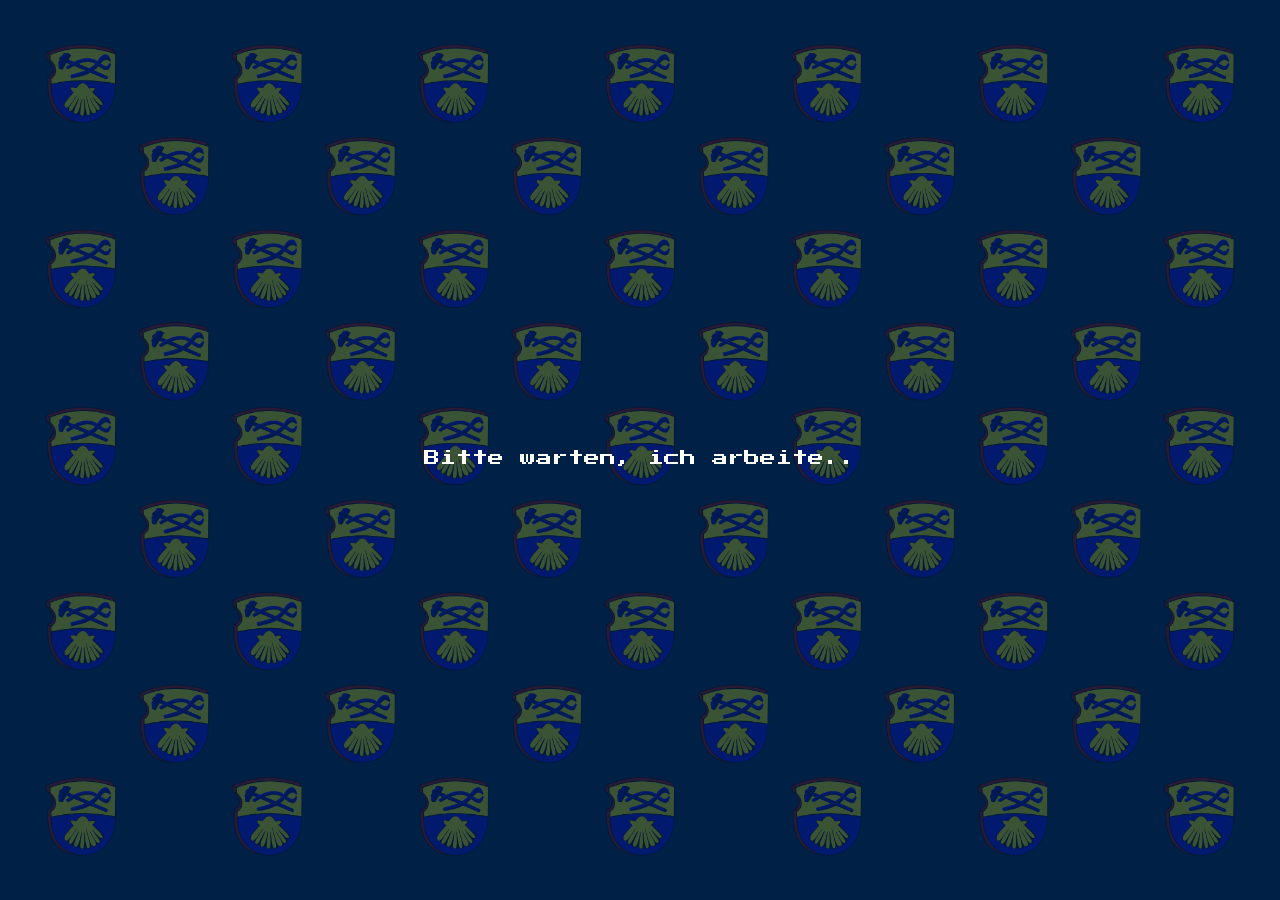
==== index.html @ 3b0afaed "TODO screen begonnen." ====
<html>
<head>
	<title>BeCal + Ben0bis Calendar</title>
	<meta charset="utf-8" />
	<link rel="stylesheet" type="text/css" href="plugins/jdoor/jdoor.css" />
	<link rel="stylesheet" type="text/css" href="plugins/jdoor/jdoor_theme.css" />
	<link rel="stylesheet" type="text/css" href="plugins/anytime/anytime.5.2.0.css" />
	<link rel="stylesheet" type="text/css" href="plugins/spectrum/spectrum.css" />

	<link rel="stylesheet" type="text/css" href="css/BeCal.css" />
	<link rel="stylesheet" type="text/css" href="css/style.css" />	
</head>
<body>

<div id ="content" class="calendarBackground"></div>
<div id="blocker"><div id="blockercontent">Bitte warten, ich arbeite..</div></div>

<script src="js/jquery-3.3.1.min.js"></script>
<script src="plugins/jdoor/jdoor.js"></script>
<script src="plugins/anytime/anytime.5.2.0.js"></script>
<script src="plugins/spectrum/spectrum.js"></script>
<script src="js/BeCal.js"></script>

<script>
/*
	Table structure:
		calendarevents
			id - BIGINT - primary key
			title - TEXT
			startdate - DATETIME
			enddate - DATETIME
			userid - BIGINT
			eventtype - INT
			summary - TEXT
			color - VARCHAR(10) - html #rrggbb
*/

// resize the window.
$(window).resize(function(){BeCal.render();});
$(document).ready(function()
{
	// create the jdoor windows.
	$.fn.jdoor.defaults.WindowHideIconContent ="X";//"&#9776;";
	$.fn.jdoor.defaults.WindowTopBarHeight = 20;
	$.fn.jdoor.defaults.UseCookies = false; // we don't need the cookies.

	// create the calendar.
	var calendar = new BeCal('#content');
	//loadEvents(calendar);
	
	calendar.getToday();
	//loadEvents2(calendar,new Date(), new Date());
});

</script>
</body>
---- plugins/jdoor/jdoor.css ----
/* A jdwindow 
	It contains all the other classes below in their own divs. 
*/
.jdwindow  {pointer-events: auto;}

/* This is the bar for moving a window around.
	It is located on the top of the window.
*/
.jdwindow-top
{
	position: relative; /* Cannot use dynamic size with absolute positions. */
	top: 0px;
	left: 0px;
	width: 100%;
	overflow: hidden;
	cursor: pointer;
	/* height is set by $.fn.jdoor.defaults.WindowTopBarHeight */
}

/* 
	This is the hide button of the window.
	Only position is set in css, for using other ones.
	The jdwindow-hide-clicker is an invisible div over the jdwindow-hide icon,
	so that the cursor does not change over the icon text.
*/
.jdwindow-hide, .jdwindow-hide-clicker
{
	position: absolute;
	right: 0px;
	top: 0px;
	cursor: pointer;
}

/* This is the actual content of the window.
	It must not fill the whole window (when you set the window size. (not auto/dynamic))
*/
/*.jdwindow-content{}*/

/* The lock is over the content and prevents the user from clicking links
	on windows in the back. Only the one with the focus has no lock (display:none)
	On generating of a window, the lock is hidden because it is the most foreground one.
	All locks will be set on generating a new window and by other focus operations.
	
	Uncomment the border styling to see how the lock works.
*/
.jdwindow-lock { /* border: 2px solid #FF0; */ }
---- plugins/jdoor/jdoor_theme.css ----
/* (graphical) stuff for the window class. 
	for layouting it, refer to jdoors.css */
/* the whole window */
.jdwindow
{
	border: 2px solid #FFFFFA;
	border-radius: 5px;
	background-color: #111133;
	color: #FFFFFA;
}

/* the top bar of the window (to move it) */
.jdwindow-top 
{
	background-color: #113311;
	padding-left: 10px;
}

/* the hide button. 
	a window will not be deleted, only hidden.
	remember that. You can show it again with jQuery and the window name given. 
	$('#mywindow').show();
*/
.jdwindow-hide 
{
	background-color: #333366;
	color: #FFFFFA;
	padding-left: 2px;
	font-family: "calFont", sans-serif;
	font-size: 15pt;
}

.jdwindow-hide:hover
{
	background-color: #336633;
	color: #FF3333;
}
---- plugins/anytime/anytime.5.2.0.css ----
/*****************************************************************************
 *  FILE:  anytime.css - The Any+Time JavaScript Library (stylesheet)
 *
 *  VERSION: 5.2.0
 *
 *  Copyright Andrew M. Andrews III and other contributors. This software
 *  may consist of voluntary contributions made by many individuals.
 *
 *  The following license applies to all parts of this software:
 *
 *  Permission is hereby granted, free of charge, to any person obtaining
 *  a copy of this software and associated documentation files (the
 *  "Software"), to deal in the Software without restriction, including
 *  without limitation the rights to use, copy, modify, merge, publish,
 *  distribute, sublicense, and/or sell copies of the Software, and to
 *  permit persons to whom the Software is furnished to do so, subject to
 *  the following conditions:
 *
 *  The above copyright notice and this permission notice shall be
 *  included in all copies or substantial portions of the Software.
 *
 *  THE SOFTWARE IS PROVIDED "AS IS", WITHOUT WARRANTY OF ANY KIND,
 *  EXPRESS OR IMPLIED, INCLUDING BUT NOT LIMITED TO THE WARRANTIES OF
 *  MERCHANTABILITY, FITNESS FOR A PARTICULAR PURPOSE AND
 *  NONINFRINGEMENT. IN NO EVENT SHALL THE AUTHORS OR COPYRIGHT HOLDERS BE
 *  LIABLE FOR ANY CLAIM, DAMAGES OR OTHER LIABILITY, WHETHER IN AN ACTION
 *  OF CONTRACT, TORT OR OTHERWISE, ARISING FROM, OUT OF OR IN CONNECTION
 *  WITH THE SOFTWARE OR THE USE OR OTHER DEALINGS IN THE SOFTWARE.
 ****************************************************************************/

/*****************************************************************************
 *  This file provides default styling for the Any+Time JavaScript Library's
 *  calendar widget.  The styles within can be overridden to customize the
 *  picker's appearance for a particular platform.  jQuery UI styles (such
 *  as those created by jQuery ThemeRoller) will override the styles in this
 *  stylesheet.
 ****************************************************************************/

 /* The following styles ascertain that the types of elements used by
 *  our picker have reasonable styles, especially font, font-size,
 *  list-style-type, margin and padding.
 */

.AnyTime-pkr * {
  border:0;
  font: inherit;
  font-size: x-small;
  font-style:normal;
  font-weight:normal;
  list-style-type:none;
  margin:0;
  padding:0;
  white-space: nowrap;
  -moz-box-sizing: border-box;
  -webkit-box-sizing: border-box;
  box-sizing: border-box;
  }

/*  .AnyTime-win simulates a "window" that might be a popup or inline.
 */

.AnyTime-win {
  background-color:#111133;
  border:1px solid #FFFFFA;
  display:inline-block;
  font:normal normal normal xx-small/normal sans-serif;
  -moz-border-radius:3px;
  -webkit-border-radius:3px;
  border-radius:3px;
  z-index: 200;
  }

.AnyTime-pkr,
.AnyTime-pkr *
  {
  text-align:center;
  }

/*  .AnyTime-cloak covers an AnyTime-pkr whenever an AnyTime-yr-selector
 *  is placed over it.  The picker cannot be accessed until the
 *  AnyTime-yr-selector has been dismissed (possibly by clicking the
 *  AnyTime-cloak).
 */

.AnyTime-pkr .AnyTime-cloak {
  background-color:#331111;
  opacity:0.7;
  position:absolute;
  filter:alpha(opacity=70);
  }

/*  .AnyTime-hdr is the title bar at the top of a "window." In addition to
 *  the title label, the title bar for popup (non-inline) pickers also
 *  contains .AnyTime-x-btn.
 */

.AnyTime-pkr .AnyTime-hdr {
  background-color:#113311;
  color:#606062;
  font-family:Arial,Helvetica,sans-serif;
  font-size:medium;
  font-weight:normal;
  -moz-border-radius:2px;
  -webkit-border-radius:2px;
  border-radius:2px;
  }

/*  .AnyTime-x-btn is a pseudo-button that, when clicked, causes the entire
 *  picker to disappear (the picker also disappears if the user clicks
 *  almost anywhere off of it, or presses ESC).
 */

.AnyTime-pkr .AnyTime-x-btn {
  background-color:#111133;
  border:1px solid #F00;
  color:#FF0000;
  cursor:default;
  float:right;
  margin:0.25em 0.25em 0 0;
  width:1.5em;
  -moz-border-radius:0.4em;
  -webkit-border-radius:0.4em;
  border-radius:0.4em;
  }

/*  .AnyTime-btn is a pseudo-button for selection of a format field value.
 */

.AnyTime-pkr .AnyTime-btn {
  background-color:transparent;
  border:1px solid #999;
  color:#606062;
  cursor:default;
  font-family:Arial,Helvetica,sans-serif;
  margin: 0 0.1em 0.1em 0;
  padding: 0.2em 0.3em 0.2em 0.3em;
  -moz-border-radius:0.1em;
  -webkit-border-radius:0.1em;
  border-radius:0.1em;
  }

/*  .AnyTime-body contains everything in thee picker except the title bar.
 */

.AnyTime-pkr .AnyTime-body {
  margin:0 1em 1em 0;
  }

/*  .AnyTime-date contains all content (labels and pseudo-buttons) for selecting
 *  a date (or part thereof).
 */

.AnyTime-pkr .AnyTime-date {
  display:inline-block;
  margin-left:1em;
  vertical-align:top;
  }

/*  .AnyTime-lbl headings appear before each group of pseudo-buttons for a
 *  particular format field.  Each specific label has a class, also.
 */

.AnyTime-pkr .AnyTime-lbl {
  color:#606063;
  font-family:Arial,Helvetica,sans-serif;
  font-size:100%;
  font-weight:normal;
  font-style:normal;
  margin-top:0.8em;
  }

/*
 *  .AnyTime-yrs contains the year-selection pseudo-buttons.
 */

.AnyTime-pkr .AnyTime-yrs {
  width:20em;
  }

/*
 *  Following are classes for the pseudo-buttons within .AnyTime-yrs
 */

.AnyTime-pkr .AnyTime-yrs-past-btn,
.AnyTime-pkr .AnyTime-yrs-ahead-btn
  {
  display:inline-block;
  width:2.4em;
  }

.AnyTime-pkr .AnyTime-yr-prior-btn,
.AnyTime-pkr .AnyTime-yr-cur-btn,
.AnyTime-pkr .AnyTime-yr-next-btn
  {
  display:inline-block;
  width:4.8em;
  }

/*  .AnyTime-mons contains the month-selection pseudo-buttons.
 */

.AnyTime-pkr .AnyTime-mons {
  width: 20em;
  }

.AnyTime-pkr .AnyTime-mons:after {
  content: "";
  display: table;
  clear: both;
  }


/*  .AnyTime-mon-btn is for the pseudo-buttons within .AnyTime-mons
 *  Each pseudo-button also has a class of its own.
 */

.AnyTime-pkr .AnyTime-mon-btn {
  float:left;
  width:3.2em;
  }

.AnyTime-pkr .AnyTime-mon7-btn {
  clear:left;
  }


/*  .AnyTime-dom-table is the table containing days-of-the-month.
 *  .AnyTime-dom-head is the table heading, containing days-of-the-week labels.
 *  tr.AnyTime-dow is the row in the heading.
 *  td.AnyTime-dow is a column heading; each heading has its own class, also.
 *  .AnyTime-dom-body is the table heading, containing days-of-the-week labels.
 *  .AnyTime-wk is a table row, containing pseudo-buttons for days.
 *  Each week has its own class (.AnyTime-wk***), also.
 */

.AnyTime-pkr .AnyTime-dom-table {
  background-color:transparent;
  border:1px solid #E3E3E4;
  border-spacing:1px;
  width:20em;
  }

.AnyTime-pkr th.AnyTime-dow {
  background-color:#113311;
  color:white;
  font-family:Arial,Helvetica,sans-serif;
  font-size:95%;
  font-weight:normal;
  font-style:normal;
  padding: 0.1em 0.3em;
  }

/*  .AnyTime-dom-btn is a pseudo-button for a day-of-the-month.
 *  .AnyTime-dom-btn-filled is a button containing a specific day-of-the-month.
 *  .AnyTime-dom-btn-empty is a button for an empty cell (no day-of-the-month).
 *  .AnyTime-dom-btn-empty-above-filled is an empty button above a filled button.
 *  .AnyTime-dom-btn-empty-before-filled is empty, left of a filled button.
 *  .AnyTime-dom-btn-empty-after-filled is empty, right of a filled button.
 *  .AnyTime-dom-btn-empty-below-filled is empty, below a filled button.
 */

.AnyTime-pkr .AnyTime-dom-btn {
  text-align:right;
  padding-right:0.5em;
  }

.AnyTime-pkr .AnyTime-dom-btn-empty,
.AnyTime-pkr .AnyTime-min-ten-btn-empty,
.AnyTime-pkr .AnyTime-min-one-btn-empty,
.AnyTime-pkr .AnyTime-sec-ten-btn-empty,
.AnyTime-pkr .AnyTime-sec-one-btn-empty
  {
  background-color:#331111;
  border:1px solid #C0C0c1;
  }

/*  .AnyTime-time contains all content (labels and pseudo-buttons) for selecting
 *  a time (or part thereof).
 */

.AnyTime-pkr .AnyTime-time,
.AnyTime-pkr .AnyTime-hrs-am,
.AnyTime-pkr .AnyTime-hrs-pm,
.AnyTime-pkr .AnyTime-mins-tens,
.AnyTime-pkr .AnyTime-mins-ones,
.AnyTime-pkr .AnyTime-secs-tens,
.AnyTime-pkr .AnyTime-secs-ones
  {
  display:inline-block;
  }

/*  .AnyTime-hrs contains two columns (.AnyTime-hrs-am and .AnyTime-hrs-pm) of
 *  pseudo-buttons for selecting hours.
 */

.AnyTime-pkr .AnyTime-hrs,
.AnyTime-pkr .AnyTime-mins,
.AnyTime-pkr .AnyTime-secs,
.AnyTime-pkr .AnyTime-offs
  {
  display:inline-block;
  margin-left:1em;
  }

/*  .AnyTime-hr-btn is a pseudo-button for selecting an hour.
 *  Each button also has a style of its own.
 */

.AnyTime-pkr .AnyTime-hr-btn {
  text-align:right;
  width:3.5em;
  }

/*  .AnyTime-mins contains two columns (.AnyTime-mins-tens and .AnyTime-mins-ones)
 *  of pseudo-buttons for selecting minutes.
 *
 *  .AnyTime-min-ten-btn is a button in the .AnyTime-mins-tens column.
 *  .AnyTime-min-one-btn is a button in the .AnyTime-ones-tens column.
 *  Each button also has its own style.
 */

.AnyTime-pkr .AnyTime-min-ten-btn,
.AnyTime-pkr .AnyTime-min-one-btn
  {
  width:2em;
  }

/*  .AnyTime-secs contains two columns (.AnyTime-secs-tens and .AnyTime-secs-ones)
 *  of pseudo-buttons for selecting seconds.
 *
 *  .AnyTime-sec-ten-btn is a button in the .AnyTime-secs-tens column.
 *  .AnyTime-sec-one-btn is a button in the .AnyTime-ones-tens column.
 *  Each button also has its own style.
 */

.AnyTime-pkr .AnyTime-sec-ten-btn,
.AnyTime-pkr .AnyTime-sec-one-btn
  {
  width:2em;
  }

/*  .AnyTime-offs contains the UTC offset (timezone) selection pseudo-buttons.
 *  The two buttons have their own styles
 */

.AnyTime-pkr .AnyTime-off-cur-btn {
  display:inline-block;
  overflow: hidden;
  }

.AnyTime-pkr .AnyTime-off-select-btn {
  display:inline-block;
  vertical-align: top;
  width:2em;
  }

/*  .AnyTime-yr-selector is an overlay (popup) for selecting a specific year.
 *  The picker attempts to size the overlay automatically, based on
 *  whether "era" buttons are displayed.
 *
 *  AnyTime-hdr-yr-selector is its title bar.
 *  AnyTime-body-yr-selector is its body.
 *
 *  .AnyTime-yr-mil is the column of millenium-selector pseudo-buttons.
 *  .AnyTime-yr-cent is the column of century-selector pseudo-buttons.
 *  .AnyTime-yr-dec is the column of decade-selector pseudo-buttons.
 *  .AnyTime-yr-yr is the column of year-selector pseudo-buttons.
 *
 *  .AnyTime-mil-btn is a millenium-selector button.
 *  .AnyTime-cent-btn is a century-selector button.
 *  .AnyTime-dec-btn is a decade-selector button.
 *  .AnyTime-yr-btn is a year-selector button.
 *  Each button has its own class, also.
 *
 *  .AnyTime-yr-era contains the column of era-selection pseudo-buttons.
 *  Each era button has class .AnyTime-era-btn as well as its own class.
 */

.AnyTime-pkr .AnyTime-yr-selector {
  position:absolute;
  }

.AnyTime-pkr .AnyTime-body-yr-selector {
  margin:0.8em 1em;
  }

.AnyTime-pkr .AnyTime-yr-mil,
.AnyTime-pkr .AnyTime-yr-cent,
.AnyTime-pkr .AnyTime-yr-dec,
.AnyTime-pkr .AnyTime-yr-yr,
.AnyTime-pkr .AnyTime-yr-era
  {
  display:inline-block;
  vertical-align:top;
  }

.AnyTime-pkr .AnyTime-mil-btn,
.AnyTime-pkr .AnyTime-cent-btn,
.AnyTime-pkr .AnyTime-dec-btn,
.AnyTime-pkr .AnyTime-yr-btn
  {
  width:2em;
  }

.AnyTime-pkr .AnyTime-era-btn {
  margin-left:1em;
  }


/*  .AnyTime-off-selector is an overlay (popup) for selecting a specific year.
 *  The picker attempts to size the overlay automatically.
 *  .AnyTime-hdr-off-selector is its title bar.
 *  .AnyTime-body-off-selector is its body.
 *  .AnyTime-off-off is the column of offset-selector pseudo-buttons.
 *  .AnyTime-off-off-btn is an offset-selector pseudo-button.
 *  .AnyTime-off-off-last-btn is the last offset-selector pseudo-button.
 */

.AnyTime-pkr .AnyTime-off-selector {
  margin:1em 2em;
  position:absolute;
  }

.AnyTime-pkr .AnyTime-body-off-selector {
  margin:0.8em 1em;
  overflow-x:hidden;
  overflow-y:auto;
  white-space:nowrap
  }

.AnyTime-pkr .AnyTime-off-off-btn {
  text-align:left;
  }

/*  .AnyTime-cur-btn is applied to every pseudo-button that represents
 *  a currently-selected value.  They should stand out from the other
 *  buttons, using a different background-color, border, color, font,
 *  font-style and/or font-weight.  Note that color alone is not
 *  sufficient for color-blind users to differentiate the buttons.
 */

.AnyTime-pkr .AnyTime-cur-btn {
  border:1px solid #333334;
  background-color:#336633;
  color:#FCFCFE;
  font-weight:bold;
  }

/*  .AnyTime-out-btn is applied to every pseudo-button that represents
 *  a value that should not be selected because it would make the value.
 *  out-of-range.  Typically, this is to give it a "grayed-out" appearance.
 *  Note that color alone is not sufficient for color-blind users to
 *  differentiate the buttons, but since there's no harm in pressing these
 *  buttons, it's probably no big deal.
 */

.AnyTime-pkr .AnyTime-out-btn {
  background-color:#331111;
  border:1px solid #C0C0c1;
  }

/*  .AnyTime-focus-btn is applied to the single pseudo-button that appears to
 *  have keyboard focus.  It should stand out from all other buttons,
 *  using a different background-color, border, color, font, font-style
 *  and/or font-weight.  Note that color alone is not sufficient for
 *  color-blind users to differentiate the button.  Because most UIs
 *  represent focus using a dashed or dotted border, this is recommended.
 */

.AnyTime-pkr .AnyTime-focus-btn {
  border:1px dashed black;
  }

/*
 *  END OF FILE
 */
---- plugins/spectrum/spectrum.css ----
/***
Spectrum Colorpicker v1.8.0
https://github.com/bgrins/spectrum
Author: Brian Grinstead
License: MIT
***/

.sp-container {
    position:absolute;
    top:0;
    left:0;
    display:inline-block;
    *display: inline;
    *zoom: 1;
    /* https://github.com/bgrins/spectrum/issues/40 */
    z-index: 9999994;
    overflow: hidden;
}
.sp-container.sp-flat {
    position: relative;
}

/* Fix for * { box-sizing: border-box; } */
.sp-container,
.sp-container * {
    -webkit-box-sizing: content-box;
       -moz-box-sizing: content-box;
            box-sizing: content-box;
}

/* http://ansciath.tumblr.com/post/7347495869/css-aspect-ratio */
.sp-top {
  position:relative;
  width: 100%;
  display:inline-block;
}
.sp-top-inner {
   position:absolute;
   top:0;
   left:0;
   bottom:0;
   right:0;
}
.sp-color {
    position: absolute;
    top:0;
    left:0;
    bottom:0;
    right:20%;
}
.sp-hue {
    position: absolute;
    top:0;
    right:0;
    bottom:0;
    left:84%;
    height: 100%;
}

.sp-clear-enabled .sp-hue {
    top:33px;
    height: 77.5%;
}

.sp-fill {
    padding-top: 80%;
}
.sp-sat, .sp-val {
    position: absolute;
    top:0;
    left:0;
    right:0;
    bottom:0;
}

.sp-alpha-enabled .sp-top {
    margin-bottom: 18px;
}
.sp-alpha-enabled .sp-alpha {
    display: block;
}
.sp-alpha-handle {
    position:absolute;
    top:-4px;
    bottom: -4px;
    width: 6px;
    left: 50%;
    cursor: pointer;
    border: 1px solid black;
    background: white;
    opacity: .8;
}
.sp-alpha {
    display: none;
    position: absolute;
    bottom: -14px;
    right: 0;
    left: 0;
    height: 8px;
}
.sp-alpha-inner {
    border: solid 1px #333;
}

.sp-clear {
    display: none;
}

.sp-clear.sp-clear-display {
    background-position: center;
}

.sp-clear-enabled .sp-clear {
    display: block;
    position:absolute;
    top:0px;
    right:0;
    bottom:0;
    left:84%;
    height: 28px;
}

/* Don't allow text selection */
.sp-container, .sp-replacer, .sp-preview, .sp-dragger, .sp-slider, .sp-alpha, .sp-clear, .sp-alpha-handle, .sp-container.sp-dragging .sp-input, .sp-container button  {
    -webkit-user-select:none;
    -moz-user-select: -moz-none;
    -o-user-select:none;
    user-select: none;
}

.sp-container.sp-input-disabled .sp-input-container {
    display: none;
}
.sp-container.sp-buttons-disabled .sp-button-container {
    display: none;
}
.sp-container.sp-palette-buttons-disabled .sp-palette-button-container {
    display: none;
}
.sp-palette-only .sp-picker-container {
    display: none;
}
.sp-palette-disabled .sp-palette-container {
    display: none;
}

.sp-initial-disabled .sp-initial {
    display: none;
}


/* Gradients for hue, saturation and value instead of images.  Not pretty... but it works */
.sp-sat {
    background-image: -webkit-gradient(linear,  0 0, 100% 0, from(#FFF), to(rgba(204, 154, 129, 0)));
    background-image: -webkit-linear-gradient(left, #FFF, rgba(204, 154, 129, 0));
    background-image: -moz-linear-gradient(left, #fff, rgba(204, 154, 129, 0));
    background-image: -o-linear-gradient(left, #fff, rgba(204, 154, 129, 0));
    background-image: -ms-linear-gradient(left, #fff, rgba(204, 154, 129, 0));
    background-image: linear-gradient(to right, #fff, rgba(204, 154, 129, 0));
    -ms-filter: "progid:DXImageTransform.Microsoft.gradient(GradientType = 1, startColorstr=#FFFFFFFF, endColorstr=#00CC9A81)";
    filter : progid:DXImageTransform.Microsoft.gradient(GradientType = 1, startColorstr='#FFFFFFFF', endColorstr='#00CC9A81');
}
.sp-val {
    background-image: -webkit-gradient(linear, 0 100%, 0 0, from(#000000), to(rgba(204, 154, 129, 0)));
    background-image: -webkit-linear-gradient(bottom, #000000, rgba(204, 154, 129, 0));
    background-image: -moz-linear-gradient(bottom, #000, rgba(204, 154, 129, 0));
    background-image: -o-linear-gradient(bottom, #000, rgba(204, 154, 129, 0));
    background-image: -ms-linear-gradient(bottom, #000, rgba(204, 154, 129, 0));
    background-image: linear-gradient(to top, #000, rgba(204, 154, 129, 0));
    -ms-filter: "progid:DXImageTransform.Microsoft.gradient(startColorstr=#00CC9A81, endColorstr=#FF000000)";
    filter : progid:DXImageTransform.Microsoft.gradient(startColorstr='#00CC9A81', endColorstr='#FF000000');
}

.sp-hue {
    background: -moz-linear-gradient(top, #ff0000 0%, #ffff00 17%, #00ff00 33%, #00ffff 50%, #0000ff 67%, #ff00ff 83%, #ff0000 100%);
    background: -ms-linear-gradient(top, #ff0000 0%, #ffff00 17%, #00ff00 33%, #00ffff 50%, #0000ff 67%, #ff00ff 83%, #ff0000 100%);
    background: -o-linear-gradient(top, #ff0000 0%, #ffff00 17%, #00ff00 33%, #00ffff 50%, #0000ff 67%, #ff00ff 83%, #ff0000 100%);
    background: -webkit-gradient(linear, left top, left bottom, from(#ff0000), color-stop(0.17, #ffff00), color-stop(0.33, #00ff00), color-stop(0.5, #00ffff), color-stop(0.67, #0000ff), color-stop(0.83, #ff00ff), to(#ff0000));
    background: -webkit-linear-gradient(top, #ff0000 0%, #ffff00 17%, #00ff00 33%, #00ffff 50%, #0000ff 67%, #ff00ff 83%, #ff0000 100%);
    background: linear-gradient(to bottom, #ff0000 0%, #ffff00 17%, #00ff00 33%, #00ffff 50%, #0000ff 67%, #ff00ff 83%, #ff0000 100%);
}

/* IE filters do not support multiple color stops.
   Generate 6 divs, line them up, and do two color gradients for each.
   Yes, really.
 */
.sp-1 {
    height:17%;
    filter: progid:DXImageTransform.Microsoft.gradient(startColorstr='#ff0000', endColorstr='#ffff00');
}
.sp-2 {
    height:16%;
    filter: progid:DXImageTransform.Microsoft.gradient(startColorstr='#ffff00', endColorstr='#00ff00');
}
.sp-3 {
    height:17%;
    filter: progid:DXImageTransform.Microsoft.gradient(startColorstr='#00ff00', endColorstr='#00ffff');
}
.sp-4 {
    height:17%;
    filter: progid:DXImageTransform.Microsoft.gradient(startColorstr='#00ffff', endColorstr='#0000ff');
}
.sp-5 {
    height:16%;
    filter: progid:DXImageTransform.Microsoft.gradient(startColorstr='#0000ff', endColorstr='#ff00ff');
}
.sp-6 {
    height:17%;
    filter: progid:DXImageTransform.Microsoft.gradient(startColorstr='#ff00ff', endColorstr='#ff0000');
}

.sp-hidden {
    display: none !important;
}

/* Clearfix hack */
.sp-cf:before, .sp-cf:after { content: ""; display: table; }
.sp-cf:after { clear: both; }
.sp-cf { *zoom: 1; }

/* Mobile devices, make hue slider bigger so it is easier to slide */
@media (max-device-width: 480px) {
    .sp-color { right: 40%; }
    .sp-hue { left: 63%; }
    .sp-fill { padding-top: 60%; }
}
.sp-dragger {
   border-radius: 5px;
   height: 5px;
   width: 5px;
   border: 1px solid #fff;
   background: #000;
   cursor: pointer;
   position:absolute;
   top:0;
   left: 0;
}
.sp-slider {
    position: absolute;
    top:0;
    cursor:pointer;
    height: 3px;
    left: -1px;
    right: -1px;
    border: 1px solid #000;
    background: white;
    opacity: .8;
}

/*
Theme authors:
Here are the basic themeable display options (colors, fonts, global widths).
See http://bgrins.github.io/spectrum/themes/ for instructions.
*/

.sp-container {
    border-radius: 0;
    background-color: #111133;
    border: solid 1px #f0c49B;
    padding: 0;
}
.sp-container, .sp-container button, .sp-container input, .sp-color, .sp-hue, .sp-clear {
    font: 'calFont', sans-serif;
    -webkit-box-sizing: border-box;
    -moz-box-sizing: border-box;
    -ms-box-sizing: border-box;
    box-sizing: border-box;
}
.sp-top {
    margin-bottom: 3px;
}
.sp-color, .sp-hue, .sp-clear {
    border: solid 1px #666;
}

/* Input */
.sp-input-container {
    float:right;
    width: 100px;
    margin-bottom: 4px;
}
.sp-initial-disabled  .sp-input-container {
    width: 100%;
}
.sp-input {
   font-size: 12px !important;
   border: 1px inset;
   padding: 4px 5px;
   margin: 0;
   width: 100%;
   background:transparent;
   border-radius: 3px;
   color: #222;
}
.sp-input:focus  {
    border: 1px solid orange;
}
.sp-input.sp-validation-error {
    border: 1px solid red;
    background: #fdd;
}
.sp-picker-container , .sp-palette-container {
    float:left;
    position: relative;
    padding: 10px;
    padding-bottom: 300px;
    margin-bottom: -290px;
}
.sp-picker-container {
    width: 172px;
    border-left: solid 1px #fff;
}

/* Palettes */
.sp-palette-container {
    border-right: solid 1px #ccc;
}

.sp-palette-only .sp-palette-container {
    border: 0;
}

.sp-palette .sp-thumb-el {
    display: block;
    position:relative;
    float:left;
    width: 24px;
    height: 15px;
    margin: 3px;
    cursor: pointer;
    border:solid 2px transparent;
}
.sp-palette .sp-thumb-el:hover, .sp-palette .sp-thumb-el.sp-thumb-active {
    border-color: orange;
}
.sp-thumb-el {
    position:relative;
}

/* Initial */
.sp-initial {
    float: left;
    border: solid 1px #333;
}
.sp-initial span {
    width: 30px;
    height: 25px;
    border:none;
    display:block;
    float:left;
    margin:0;
}

.sp-initial .sp-clear-display {
    background-position: center;
}

/* Buttons */
.sp-palette-button-container,
.sp-button-container {
    float: right;
}

/* Replacer (the little preview div that shows up instead of the <input>) */
.sp-replacer {
    margin:0;
    overflow:hidden;
    cursor:pointer;
    padding: 4px;
    display:inline-block;
    *zoom: 1;
    *display: inline;
    border: solid 2px #FFFFFA;
    background: #111133;
    color: #FFFFFA;
    vertical-align: middle;
}
.sp-replacer:hover, .sp-replacer.sp-active {
    border-color: #336633;
}
.sp-replacer.sp-disabled {
    cursor:default;
    border-color: silver;
    color: silver;
}
.sp-dd {
    padding: 2px 0;
    height: 16px;
    line-height: 16px;
    float:left;
    font-size:10px;
}
.sp-preview {
    position:relative;
    width:25px;
    height: 20px;
    border: solid 1px #222;
    margin-right: 5px;
    float:left;
    z-index: 0;
}

.sp-palette {
    *width: 220px;
    max-width: 220px;
}
.sp-palette .sp-thumb-el {
    width:16px;
    height: 16px;
    margin:2px 1px;
    border: solid 1px #d0d0d0;
}

.sp-container {
    padding-bottom:0;
}


/* Buttons: http://hellohappy.org/css3-buttons/ */
.sp-container button {
  background-color: #eeeeee;
  background-image: -webkit-linear-gradient(top, #eeeeee, #cccccc);
  background-image: -moz-linear-gradient(top, #eeeeee, #cccccc);
  background-image: -ms-linear-gradient(top, #eeeeee, #cccccc);
  background-image: -o-linear-gradient(top, #eeeeee, #cccccc);
  background-image: linear-gradient(to bottom, #eeeeee, #cccccc);
  border: 1px solid #ccc;
  border-bottom: 1px solid #bbb;
  border-radius: 3px;
  color: #333;
  font-size: 14px;
  line-height: 1;
  padding: 5px 4px;
  text-align: center;
  text-shadow: 0 1px 0 #eee;
  vertical-align: middle;
}
.sp-container button:hover {
    background-color: #dddddd;
    background-image: -webkit-linear-gradient(top, #dddddd, #bbbbbb);
    background-image: -moz-linear-gradient(top, #dddddd, #bbbbbb);
    background-image: -ms-linear-gradient(top, #dddddd, #bbbbbb);
    background-image: -o-linear-gradient(top, #dddddd, #bbbbbb);
    background-image: linear-gradient(to bottom, #dddddd, #bbbbbb);
    border: 1px solid #bbb;
    border-bottom: 1px solid #999;
    cursor: pointer;
    text-shadow: 0 1px 0 #ddd;
}
.sp-container button:active {
    border: 1px solid #aaa;
    border-bottom: 1px solid #888;
    -webkit-box-shadow: inset 0 0 5px 2px #aaaaaa, 0 1px 0 0 #eeeeee;
    -moz-box-shadow: inset 0 0 5px 2px #aaaaaa, 0 1px 0 0 #eeeeee;
    -ms-box-shadow: inset 0 0 5px 2px #aaaaaa, 0 1px 0 0 #eeeeee;
    -o-box-shadow: inset 0 0 5px 2px #aaaaaa, 0 1px 0 0 #eeeeee;
    box-shadow: inset 0 0 5px 2px #aaaaaa, 0 1px 0 0 #eeeeee;
}
.sp-cancel {
    font-size: 11px;
    color: #d93f3f !important;
    margin:0;
    padding:2px;
    margin-right: 5px;
    vertical-align: middle;
    text-decoration:none;

}
.sp-cancel:hover {
    color: #d93f3f !important;
    text-decoration: underline;
}


.sp-palette span:hover, .sp-palette span.sp-thumb-active {
    border-color: #000;
}

.sp-preview, .sp-alpha, .sp-thumb-el {
    position:relative;
    background-image: url([data-uri]);
}
.sp-preview-inner, .sp-alpha-inner, .sp-thumb-inner {
    display:block;
    position:absolute;
    top:0;left:0;bottom:0;right:0;
}

.sp-palette .sp-thumb-inner {
    background-position: 50% 50%;
    background-repeat: no-repeat;
}

.sp-palette .sp-thumb-light.sp-thumb-active .sp-thumb-inner {
    background-image: url([data-uri]);
}

.sp-palette .sp-thumb-dark.sp-thumb-active .sp-thumb-inner {
    background-image: url([data-uri]);
}

.sp-clear-display {
    background-repeat:no-repeat;
    background-position: center;
    background-image: url([data-uri]);
}
---- css/BeCal.css ----
/* Fonts for the calendar app. */
@font-face {
  font-family: 'calFont';
  font-style: normal;
  font-weight: 400;
  src: url('../fonts/PressStart2P.ttf');
}

@font-face {
  font-family: 'calFontSmall_Bold';
  font-style: normal;
  font-weight: 400;
  src: url('../fonts/Play-Bold.ttf');
}

@font-face {
  font-family: 'calFontSmall';
  font-style: normal;
  font-weight: 400;
  src: url('../fonts/Play-Regular.ttf');
}

/* the calendar top bar menu */
#becalTopMenuDiv
{
	position: relative;
	width: 100%;
	height: 50px;
	border-bottom: 1px solid #FFFFFA;
	font-weight: bolder;
	font-size: 26pt;
	padding-top: 10px;
}

/* the actual calendar content */
#becalContentDiv
{
	position: relative;
	width: 100%;
	height: 100%;
}

/* the overlay with the UI stuff on it. */
#becalOverlayDiv
{
	position: absolute;
	width: 100%;
	height: 100%;
	top: 0px;
	left: 0px;
	z-index: 100;
	pointer-events: none;
}

/* the name of the month on the top. */
#becalUITopbarDateName
{
	position: absolute;
	left: 10px;
	top: 10px;
}

/* herein are the advancer buttons. */
#becalUITopbarAdvancer
{
	position: absolute;
	right: 10px;
	top: 10px;
}

/* the color picker position on the edit entry window. */
#becalUIEntryColorPickerDiv
{
	position: relative;
	left: 10px;
	top: 10px;
}

/* font settings of the input with the title of the event on the create entry window. 
	also the title of the show entry window. */
.becalInputEventName
{
	font-family: 'calFont', sans-serif;
	font-size: 15pt;
	color: #FFFFFA;
	padding-top: 15px;	
	background-color: transparent;
	border: 0;
}

/* this is the specific input for the title which has a width of 80%. */
.w80 {width: 80%;}

/* div with the duration of the event in the edit entry window. */
.becalEntryDurationDiv
{
	position: absolute;
	left: 10px;
	top: 130px;
}

/* these are the date and time pickers on the create entry window. */
.becalInputDate, .becalInputTime
{
	width: 200px;
	color: #FFFFFA;
	background-color: transparent;
	border: 0;
	text-align: center;
}

/* the line between the two dates. */
.becalInputMiddlestrich
{
	text-align: center;
	width: 86px;
}

/* Date picker. */
.becalInputDate
{
	font-family: 'calFontSmall_Bold', sans-serif;
	font-size: 13pt;
}

/* time picker. */
.becalInputTime
{
	padding-top: 5px;
	font-family: 'calFont', sans-serif;
	font-size: 28pt;
}

/* mouseover over a date input. */
.becalInputMouseOver:hover
{
	cursor: pointer;
	background-color: #336633;
	border: 0;
}

/* div with the save/edit/cancel buttons on the entry/show field. */
.becalEditButtonDiv
{
	position: absolute;
	right: 10px;
	top: 110px;
}

/* an ok button. */
.becalOkBtn, .becalOkBtn:visited
{
	display: inline-block;
	text-decoration: none;
	padding: 10px;
	background-color: #113311;
	color: #FFFFFA;
	border: 2px solid #333366;
	border-radius: 5px;
}

.becalOkBtn:hover
{
	text-decoration: none;
	background-color: #336633;
}

/* a "bad" button, like for deletion of stuff or such. */
.becalBadBtn, .becalBadBtn:visited
{
	display: inline-block;
	text-decoration: none;
	padding: 10px;
	background-color: #331111;
	color: #FFFFFA;
	border: 2px solid #333366;
	border-radius: 5px;
}

.becalBadBtn:hover
{
	text-decoration: none;
	background-color: #663333;
}


/* this button has an edit pencil in it. */
.becalEditBtn
{
	width: 40px;
	height: 40px;
	padding: 0px !important;
	border-radius: 20px !important;
	background-image: url("../img/edit.png");
	background-repeat: no-repeat;
	background-position: center;
}

/* this button has a red pencil rubber in it. */
.becalDeleteBtn
{
	width: 40px;
	height: 40px;
	padding: 0px !important;
	border-radius: 20px !important;
	background-image: url("../img/delete.png");
	background-repeat: no-repeat;
	background-position: center;
}


/* the advance buttons. */
.becalAdvanceBtn {color: #FFFFFA; text-decoration: none;}
.becalAdvanceBtn:hover {color: #FFAA00;}

/* "a" button */
.becalBtn 
{
	border: 1px solid #FFFFFA;
	border-radius: 4px;
	padding: 5px;
	font-size: 12pt;
	background-color: #333355;
}

.becalBtn:hover
{
	background-color: #FFAA00;
	color: #333355;
}

/* becalField is an unspecific field on the table, becalDayField is a day field on the table. */
.becalField, .becalDayField
{
	position: absolute;
	display: block;
	border-right: 1px solid #FFFFFA;
	/*width: 14.2%;*/
	width: 1px; /*will be set by code */
}

.becalField 
{
	/*height: 18%;*/
	font-size: 10pt;
	border-bottom: 1px solid #FFFFFA;
}

/* don't show borders on the left, right, top and bottom fields. */
.becalLastCalField {border-right: 0px;}
.becalLowestCalField {border-bottom: 0px;}

/* the today field */
.becalToday
{
	color: #FFFF33;
	background-color: #333366;
	border-top: 1px solid #FFFFFA;
}

/* specific settins for the day fields. */
.becalDayField 
{
	height: 25px;
	font-weight: bolder;
	border-bottom: 1px dashed #FF0000;
	font-size: 14pt;
	/*padding-top: 5px;*/
}

/* the number of the day in a field. */
.becalDayNumber
{
	position: absolute;
	top: 5px;
	left: 0px;
	max-width: 100%;
	max-height: 100%;
	overflow: hidden;
}

/* the link with the hidden events on a date field. */
.becalDayHiddenEvents
{
	position: absolute;
	bottom: 0px;
	height: 20px;
	text-align: right;
	width: 100%;
	overflow: hidden;
	background-color: transparent;
	z-index: 5;
	cursor: pointer;
}
.becalDayHiddenEventContent
{
	position: absolute;
	text-align: right;
	top: 5px;
	right: 5px;
	cursor: pointer;
}
.becalDayHiddenEvents:hover
{
	background-color: 336633;
}

/* a calender event bar. */
.becalEventBar
{
	position: absolute;
	/*border: 1px solid #FFFF00;*/
	z-index: 5;
	font-family: 'calFontSmall', sans-serif;
	font-size: 8pt;
	border-right: 0;
	border-left: 0;
	padding-left: 5px;
	overflow: hidden;
	cursor: pointer;
}

/* marker at begin and end of an event. */
.becalEventMarker
{
	border-radius: 7px;
	z-index: 3;
	cursor: pointer;
}

/* mouse action classes for an event. */
.becalEventMouseOver
{
	border: 2px solid #FFFFFA;
}

.becalEventMouseOut {border: 2px solid #666699; }

/* no border at the edges. */
.becalEventNoBorder
{
	border-left: 0;
	border-right: 0;
}

/* an event in the hidden event window. */
.becalHiddenEvent
{
	position: relative;
	width: 172px;
	z-index: 5;
	border: 2px solid #666699;
	font-family: 'calFontSmall', sans-serif;
	font-size: 8pt;
	padding-left: 5px;
	overflow: hidden;
	border-radius: 7px;
	margin-top: 1px;
}
.becalHiddenEvent:hover {border: 2px solid #FFFFFA;}
/* div with the hidden events in it. */

#becalOtherEntriesDiv
{
	position: absolute;
	top: 0px;
	left: 0px;
	width: 100%;
	height: 100%;
	max-width: 100%;
	max-height: 200px;
	overflow-x: hidden;
	overflow-y: scroll;
}

/* SPECIFICS FOR SINGLE WINDOWS. */

/* top bar of entry window */
#becalEditEntryWindow .jdwindow-top
{
	height: 50px !important;
}

#becalEditEntryWindow .jdwindow-top:hover
{
	background-color: #336633;
}

/* top icon of entry window */
#becalEditEntryWindow .jdwindow-hide
{
	font-family: "calFont", sans-serif;	
	font-size: 25pt !important;
	padding-left: 17px !important;
	padding-top: 8px !important;
	width: 50px !important;
	height: 42px !important;
}

/*#createEntryWindow .jdwindow-hide,*/
#becalEditEntryWindow .jdwindow-hide-clicker,
{
	width: 50px !important;
	height: 50px !important;
	padding-left: 17px;
}
---- css/style.css ----
html, body
{
	padding: 0;
	margin: 0;
	height: 100%;
	width: 100%;
	max-width: 100%;
	max-height: 100%;
	overflow: hidden;
	font-family: 'calFont', sans-serif;
}

body
{
	background-color: #111133;
	color: #FFFFFA;
}

/* the whole content */
#content
{
	position: absolute;
	top: 0px;
	left: 0px;
	width: 100%;
	height: 100%;
	overflow: hidden;
}

/* background when the calendar is on. */
.calendarBackground
{
	background: url('../img/calendar_background.jpg');
	background-repeat: no-repeat;
	background-size: 100% 100%;	
}

/* background when the todo state is on. */
.todoBackground
{
	background: url('../img/todo_background.jpg');
	background-repeat: no-repeat;
	background-size: 100% 100%;
}

/* this one blocks the whole content when someting will be made with the db. */
#blocker
{
	position: absolute;
	top: 0px;
	left: 0px;
	width: 100%;
	height: 100%;
	background-color: #663300;
	background: url('../img/blocker_background.png');
	background-repeat: no-repeat;
	background-size: 100% 100%;
	z-index: 10000;
	overflow: hidden;
}

#blockercontent
{ 
	position: absolute;
	top: 50%;
	left: 0px;
	width: 100%;
	text-align: center;
}
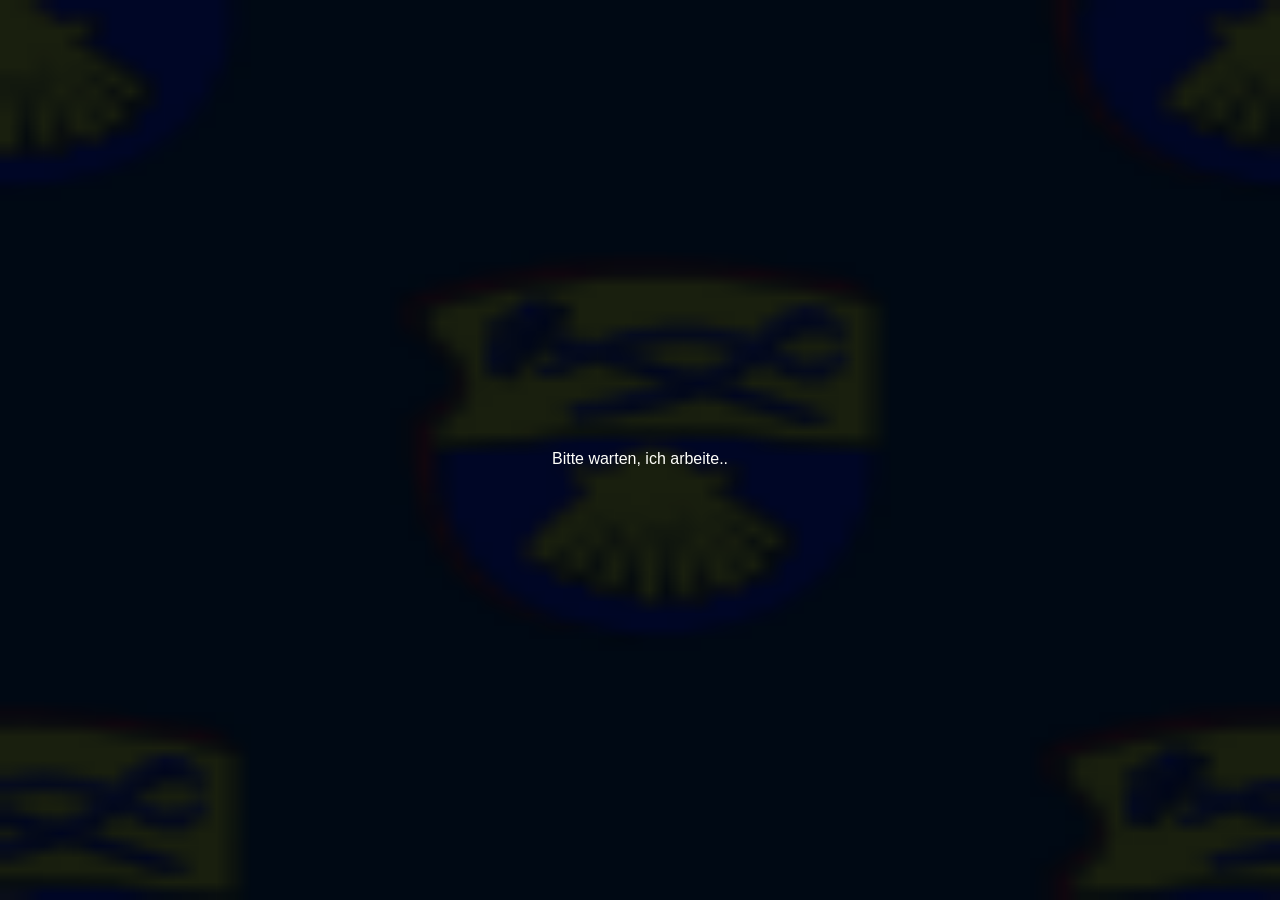
==== commit 9a381ca8: "Custom style preparations." ====
--- a/index.html
+++ b/index.html
@@ -8,7 +8,7 @@
 	<link rel="stylesheet" type="text/css" href="plugins/spectrum/spectrum.css" />
 
 	<link rel="stylesheet" type="text/css" href="css/BeCal.css" />
-	<link rel="stylesheet" type="text/css" href="css/style.css" />	
+	<link id="customstyle" rel="stylesheet" type="text/css" href="css/style.css" />
 </head>
 <body>
 
@@ -33,6 +33,7 @@
 			eventtype - INT
 			summary - TEXT
 			color - VARCHAR(10) - html #rrggbb
+			audiofile - VARCHAR(255)
 */
 
 // resize the window.
--- a/css/BeCal.css
+++ b/css/BeCal.css
@@ -1,23 +1,56 @@
-/* Fonts for the calendar app. */
-@font-face {
-  font-family: 'calFont';
-  font-style: normal;
-  font-weight: 400;
-  src: url('../fonts/PressStart2P.ttf');
-}
-
-@font-face {
-  font-family: 'calFontSmall_Bold';
-  font-style: normal;
-  font-weight: 400;
-  src: url('../fonts/Play-Bold.ttf');
-}
-
-@font-face {
-  font-family: 'calFontSmall';
-  font-style: normal;
-  font-weight: 400;
-  src: url('../fonts/Play-Regular.ttf');
+html, body
+{
+	padding: 0;
+	margin: 0;
+	height: 100%;
+	width: 100%;
+	max-width: 100%;
+	max-height: 100%;
+	overflow: hidden;
+}
+
+@media all and (orientation: portrait) {
+	.calendarBackground {background-size: auto 100%;}
+	.todoBackground {background-size: auto 100%;}
+}
+
+/* edit entry window and stuff. */
+.becalWindow
+{
+	width: 100%;
+	height: 100%;
+}
+
+/* this one blocks the whole content when someting will be made with the db. */
+#blocker
+{
+	position: absolute;
+	top: 0px;
+	left: 0px;
+	width: 100%;
+	height: 100%;
+	z-index: 10000;
+	overflow: hidden;
+}
+
+#blockercontent
+{ 
+	position: absolute;
+	top: 50%;
+	left: 0px;
+	width: 100%;
+	text-align: center;
+}
+
+/* the whole content */
+#content
+{
+	position: absolute;
+	top: 0px;
+	left: 0px;
+	width: 100%;
+	height: 100%;
+	overflow: hidden;
 }
 
 /* the calendar top bar menu */
@@ -26,10 +59,6 @@
 	position: relative;
 	width: 100%;
 	height: 50px;
-	border-bottom: 1px solid #FFFFFA;
-	font-weight: bolder;
-	font-size: 26pt;
-	padding-top: 10px;
 }
 
 /* the actual calendar content */
@@ -38,6 +67,7 @@
 	position: relative;
 	width: 100%;
 	height: 100%;
+	/*border: 2px solid #FF00FF;*/
 }
 
 /* the overlay with the UI stuff on it. */
@@ -76,20 +106,80 @@
 	top: 10px;
 }
 
+/* The checkbox and title for the todo/event selector. */
+#todocheckboxdiv
+{
+	position: absolute;
+	top: 80px;
+	width: 150px;
+	right: 10px;
+	height: 30px;
+	/*border: 1px solid #FFA000;*/
+}
+
+.todoname:after {content: "Todo";}
+.eventname:after {content: "Event";}
+.TodoCheckName
+{
+	position: absolute;
+	top: 7px;
+	right: 0px;
+	/*color: #FFFFFA;*/
+	padding-left: 10px;
+	font-size: 16pt;
+}
+
+/* The checkbox to switch between todos and calendar on the edit entry window. */
+input[type=checkbox].check-todo
+{
+	position: absolute;
+	top: -10px;
+	right: 100px;
+	
+	appereance: none;
+    -webkit-appearance:none;
+	
+	font-family: 'calFont';
+
+    border: 0;
+
+    background-color: transparent;
+    color:#3333FF;
+    white-space: nowrap;
+    overflow:hidden;
+
+    width:40px;
+    height:30px;
+	padding: 0;
+	margin: 0;
+	font-size: 20pt;
+	margin-left: 10px;
+	margin-top: 10px;
+}
+
+
+input[type=checkbox]:checked.check-todo {
+    /*background-color:#000;*/
+	background-color: transparent;
+	top: -10px;
+	right: 80px;
+	border: 0;
+}
+
+input[type=checkbox]:hover.check-todo {
+	color: #FFAA00;
+    background-color: transparent;
+}
+
 /* font settings of the input with the title of the event on the create entry window. 
 	also the title of the show entry window. */
 .becalInputEventName
 {
-	font-family: 'calFont', sans-serif;
-	font-size: 15pt;
-	color: #FFFFFA;
-	padding-top: 15px;	
-	background-color: transparent;
-	border: 0;
-}
-
-/* this is the specific input for the title which has a width of 80%. */
-.w80 {width: 80%;}
+	position: absolute;
+	top: 0px;
+	left: 52px;
+	width: 380px;
+}
 
 /* div with the duration of the event in the edit entry window. */
 .becalEntryDurationDiv
@@ -109,13 +199,6 @@
 	text-align: center;
 }
 
-/* the line between the two dates. */
-.becalInputMiddlestrich
-{
-	text-align: center;
-	width: 86px;
-}
-
 /* Date picker. */
 .becalInputDate
 {
@@ -144,7 +227,41 @@
 {
 	position: absolute;
 	right: 10px;
-	top: 110px;
+	top: 135px;
+}
+
+/* the line between the two dates. */
+.becalInputMiddlestrich
+{
+	text-align: center;
+	width: 86px;
+	font-size: 30pt;
+}
+
+.becalInputMiddleStrich:after {content: '\27A0';}
+
+/* show either the start date to edit or a text "To do until:" when it is a todo. */
+#becalTodoTextView
+{
+	font-size: 20pt;
+	text-align: right;
+	width: 200px;
+	/*border: 1px solid #ffff00;*/
+	height: 65px;
+	padding-top: 10px;
+	margin: 0;
+}
+
+#becalTodoTextView:after
+{
+	content: "Abgabe datum";
+}
+
+#becalStartDateView
+{
+	/*border: 1px solid #ff0000;*/
+	width: 200px;
+	height: 75px;
 }
 
 /* an ok button. */
@@ -183,7 +300,6 @@
 	background-color: #663333;
 }
 
-
 /* this button has an edit pencil in it. */
 .becalEditBtn
 {
@@ -196,6 +312,30 @@
 	background-position: center;
 }
 
+/* this button has an ok check thingy in it . */
+.becalHakenBtn
+{
+	width: 40px;
+	height: 40px;
+	padding: 0px !important;
+	border-radius: 20px !important;
+	background-image: url("../img/haken.png");
+	background-repeat: no-repeat;
+	background-position: center;
+}
+
+/* this button has a cross in it. */
+.becalKreuzBtn
+{
+	width: 40px;
+	height: 40px;
+	padding: 0px !important;
+	border-radius: 20px !important;
+	background-image: url("../img/kreuz.png");
+	background-repeat: no-repeat;
+	background-position: center;
+}
+
 /* this button has a red pencil rubber in it. */
 .becalDeleteBtn
 {
@@ -208,7 +348,6 @@
 	background-position: center;
 }
 
-
 /* the advance buttons. */
 .becalAdvanceBtn {color: #FFFFFA; text-decoration: none;}
 .becalAdvanceBtn:hover {color: #FFAA00;}
@@ -266,6 +405,37 @@
 	border-bottom: 1px dashed #FF0000;
 	font-size: 14pt;
 	/*padding-top: 5px;*/
+}
+
+/* the bottom line with the status in it. */
+#becalStatusDiv
+{
+	width: 100%;
+	bottom: 0px;
+	left: 0px;
+	height: 25px;
+	font-weight: bolder;
+	font-size: 14pt;
+	position: absolute;
+}
+
+.becalStatusOn
+{
+	background-image: url('../img/semitransparentbg.png');	
+	border-top: 1px solid #FF0000;
+}
+
+.becalStatusOff
+{
+	background-image: none;
+	border-top: 1px solid #FFFFFF;
+}
+
+#statusadvancer
+{
+	position: absolute;
+	top: 5px;
+	left: 0px;
 }
 
 /* the number of the day in a field. */
@@ -403,4 +573,74 @@
 	width: 50px !important;
 	height: 50px !important;
 	padding-left: 17px;
-}+}
+
+/* the div with the buttons on the intermediary todo window. */
+.intermediaryTodoButtons
+{
+	position: absolute;
+	top: 10px;
+	left: 10px;
+}
+
+/* a todo entry in the todo view. */
+.becalTodo
+{
+	position: relative;
+	left: 0px;
+	width: 100%;
+	margin: 0px;
+	margin-top: 5px;
+	padding: 0px;
+	padding-bottom: 3px;
+	padding-top: 3px;
+	cursor: pointer;
+	/*border: 1px solid #FF0000;*/
+	background-image: url('../img/semitransparentbg.png');
+	/*border-bottom: 1px solid #FFAA00;*/
+}
+
+/* hovering over a todo item */
+.becalTodo:hover
+{
+	background-color: #000033;
+}
+
+.becalTodo:hover > .becalTodoText,
+.becalTodo > .kreuz:hover,
+.becalTodo > .haken:hover
+{
+	color: #FFAA00 !important;
+}
+
+.becalTodoText
+{
+	margin-left: 30px;
+}
+
+.becalTodoDone
+{
+	text-decoration: line-through;
+	color: #AAFFAA;
+}
+
+.becalTodoNotDone
+{
+	text-decoration: none;
+	color: FFFFFA;
+}
+
+/* fullscreen and scrolling classes. */
+.fullscreen
+{
+	position: absolute;
+	width: 100%;
+	height: 100%;
+	/*border: 1px solid #FF0000;*/
+}
+
+.scrollvertical
+{
+	overflow-x: hidden;
+	overflow-y: auto;
+}
--- a/css/style.css
+++ b/css/style.css
@@ -32,7 +32,7 @@
 {
 	background: url('../img/calendar_background.jpg');
 	background-repeat: no-repeat;
-	background-size: 100% 100%;	
+	background-size: cover;	
 }
 
 /* background when the todo state is on. */
@@ -40,7 +40,20 @@
 {
 	background: url('../img/todo_background.jpg');
 	background-repeat: no-repeat;
-	background-size: 100% 100%;
+	background-size: cover;
+}
+
+/* background for the edit window and stuff. */
+.becalWindow
+{
+	width: 100%;
+	height: 100%;
+	background-image: url('../img/bg_repeat.png');
+}
+
+@media all and (orientation: portrait) {
+	.calendarBackground {background-size: auto 100%;}
+	.todoBackground {background-size: auto 100%;}
 }
 
 /* this one blocks the whole content when someting will be made with the db. */
@@ -67,3 +80,107 @@
 	width: 100%;
 	text-align: center;
 }
+
+/* todo checked */
+.haken
+{	
+	color: #33FF33;
+	font-size: 20pt;
+}
+.haken:after
+{
+	content: '\2611';
+}
+
+/* todo unchecked */
+.kreuz
+{
+	color: #FF3333;	
+	font-size: 20pt;
+}
+.kreuz:after
+{
+	content: '\2610';
+}
+
+/* The audio record button. */
+.audioRecordBtn
+{
+	position: absolute;
+	top: 0px;
+	left: 0px;
+	display: inline-block;
+	width: 50px;
+	height: 100%;
+	font-size: 28pt;
+	background-color: #3333FF;
+	text-align: center;
+}
+.audioRecordBtn:hover
+{
+	background-color: #FFAA00;
+}
+
+.audio_not_recording:after
+{
+	content: '\1f3a4';
+}
+
+.audio_recording:after
+{
+	content: '\23F9';
+	color: #FF0000;
+}
+
+/* show that the event has an audio file associated to it. */
+/* this is the icon in the event view window. */
+#eventView_has_audio_file
+{
+	position: absolute;
+	top: 24px;
+	right: 78px;
+	background-color: #000033;
+	color: #000000;
+	border-radius: 5px;
+	border: 2px solid #FFAA00;
+	z-index: 10;
+	width: 20px;
+	height: 20px;
+	text-align: center;
+	font-size: 10pt;
+	z-index: 10;
+	pointer-events: none;
+}
+#eventView_has_audio_file:after {content: '\1F50A';}
+
+/* The icon on a line in the todo display. */
+.todoDisplay_has_audio_file
+{
+	display: inline-block;
+	font-size: 10pt;
+	height: 20px;
+	width: 20px;
+	text-align: center;
+	background-color: #000033;
+	border: 2px solid #FFAA00;
+	border-radius: 5px;
+}
+.todoDisplay_has_audio_file:after {content: '\1F50A';}
+
+/* position of the todo check on the todo view. */
+.todocharpos
+{
+	display: inline-block;
+	position: absolute;
+	top: -7px;	
+}
+
+/* position of the todo check on the status. */
+.statuscharpos
+{
+	display: inline-block;
+	position: absolute;
+	top: -10px;
+	/*bottom: 0px;*/
+}
+
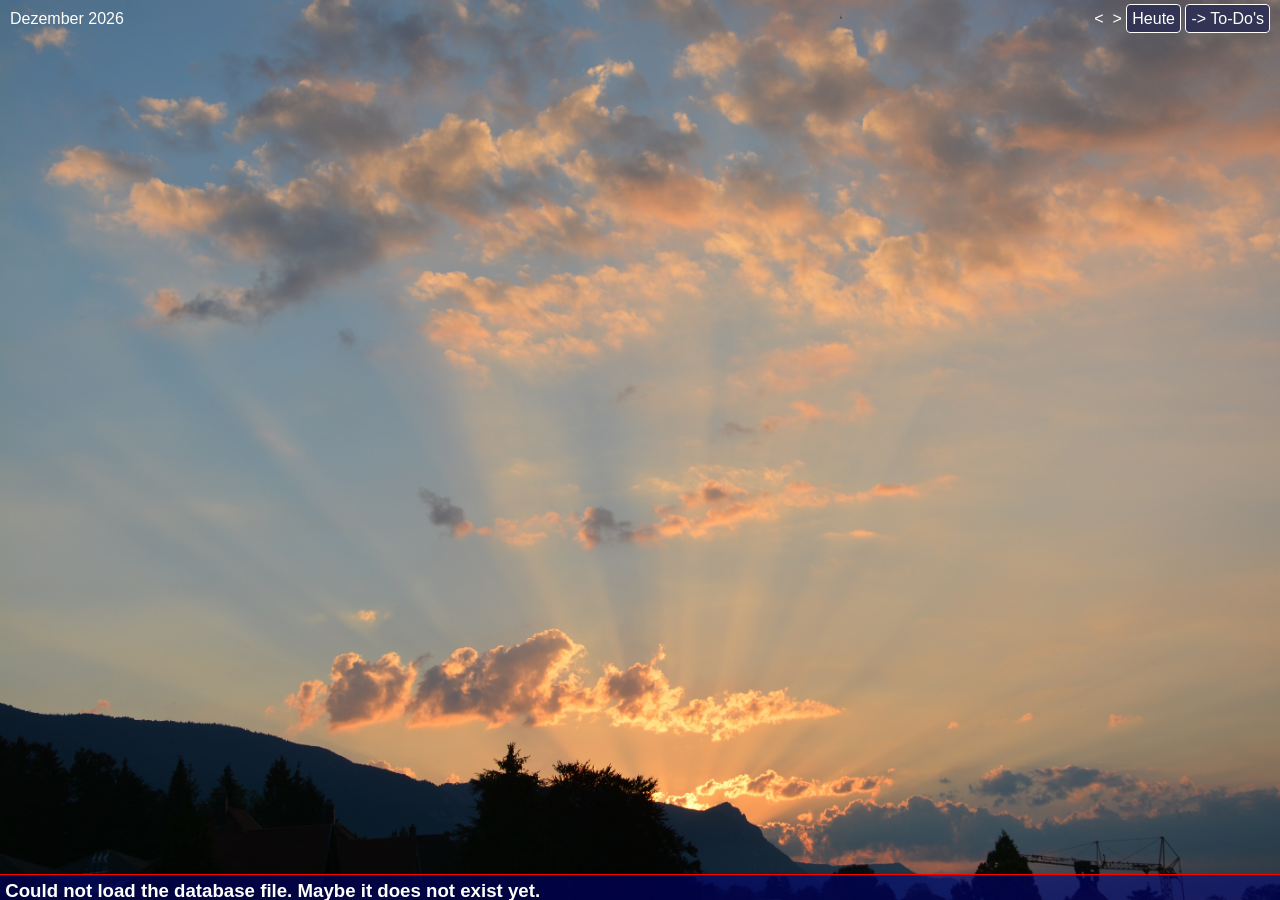
==== commit 334ccfbb: "Loading with errors, part 1 done" ====
--- a/index.html
+++ b/index.html
@@ -15,26 +15,17 @@
 <div id ="content" class="calendarBackground"></div>
 <div id="blocker"><div id="blockercontent">Bitte warten, ich arbeite..</div></div>
 
+<!-- external libs (except jdoor) -->
 <script src="js/jquery-3.3.1.min.js"></script>
-<script src="plugins/jdoor/jdoor.js"></script>
+<script src="plugins/jdoor/jdoor.js"></script> <!-- this is beni native, too (see below) -->
 <script src="plugins/anytime/anytime.5.2.0.js"></script>
 <script src="plugins/spectrum/spectrum.js"></script>
+
+<!-- benis native libraries -->
+<script src="js/gimli-parser.js"></script>
 <script src="js/BeCal.js"></script>
 
 <script>
-/*
-	Table structure:
-		calendarevents
-			id - BIGINT - primary key
-			title - TEXT
-			startdate - DATETIME
-			enddate - DATETIME
-			userid - BIGINT
-			eventtype - INT
-			summary - TEXT
-			color - VARCHAR(10) - html #rrggbb
-			audiofile - VARCHAR(255)
-*/
 
 // resize the window.
 $(window).resize(function(){BeCal.render();});
@@ -47,10 +38,8 @@
 
 	// create the calendar.
 	var calendar = new BeCal('#content');
-	//loadEvents(calendar);
 	
 	calendar.getToday();
-	//loadEvents2(calendar,new Date(), new Date());
 });
 
 </script>
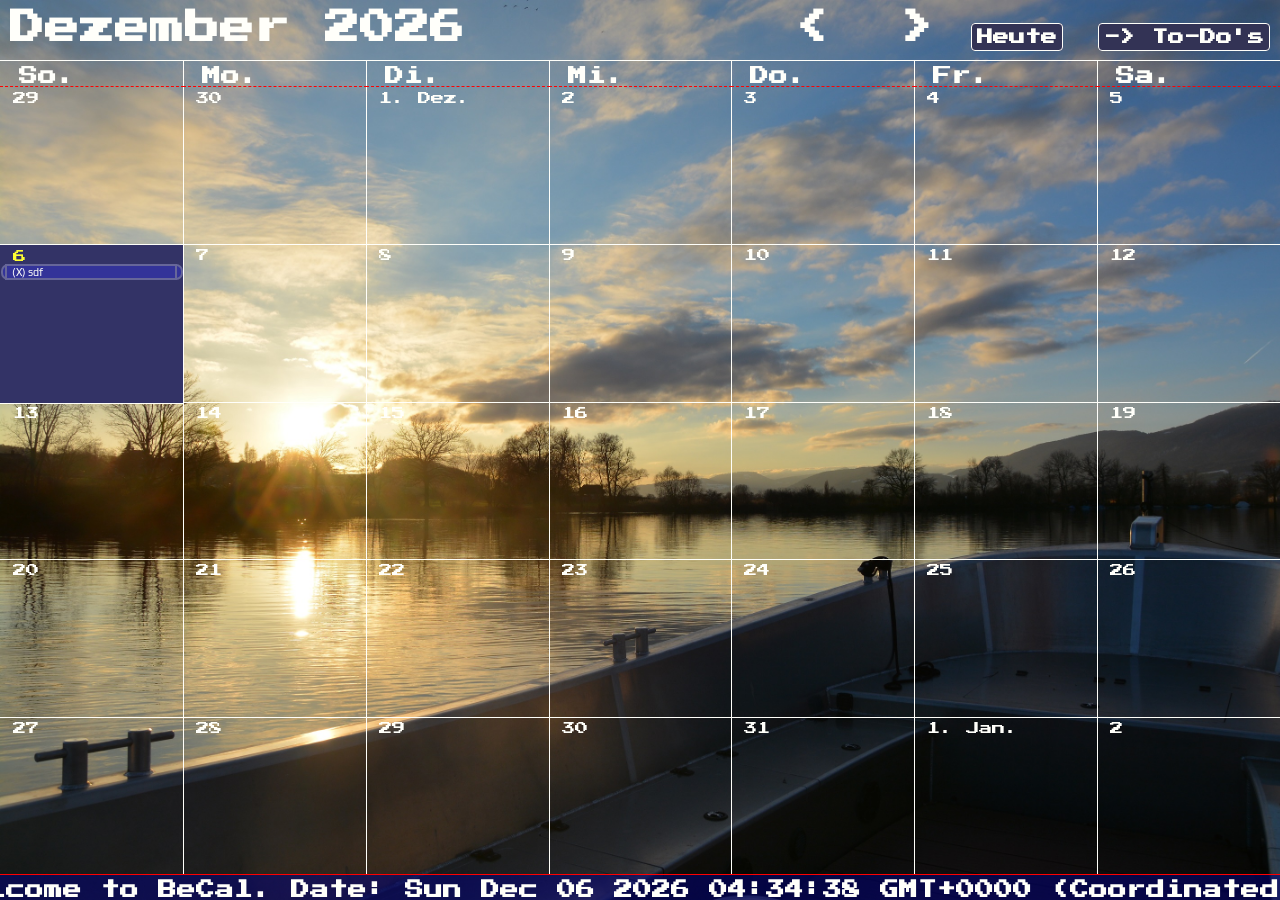
==== commit e11fa479: "started styling the b&w theme." ====
--- a/index.html
+++ b/index.html
@@ -3,7 +3,7 @@
 	<title>BeCal + Ben0bis Calendar</title>
 	<meta charset="utf-8" />
 	<link rel="stylesheet" type="text/css" href="plugins/jdoor/jdoor.css" />
-	<link rel="stylesheet" type="text/css" href="plugins/jdoor/jdoor_theme.css" />
+<!--	<link rel="stylesheet" type="text/css" href="plugins/jdoor/jdoor_theme.css" /> -->
 	<link rel="stylesheet" type="text/css" href="plugins/anytime/anytime.5.2.0.css" />
 	<link rel="stylesheet" type="text/css" href="plugins/spectrum/spectrum.css" />
 
--- a/css/BeCal.css
+++ b/css/BeCal.css
@@ -143,8 +143,6 @@
 
     border: 0;
 
-    background-color: transparent;
-    color:#3333FF;
     white-space: nowrap;
     overflow:hidden;
 
@@ -167,7 +165,6 @@
 }
 
 input[type=checkbox]:hover.check-todo {
-	color: #FFAA00;
     background-color: transparent;
 }
 
@@ -193,7 +190,6 @@
 .becalInputDate, .becalInputTime
 {
 	width: 200px;
-	color: #FFFFFA;
 	background-color: transparent;
 	border: 0;
 	text-align: center;
@@ -218,7 +214,6 @@
 .becalInputMouseOver:hover
 {
 	cursor: pointer;
-	background-color: #336633;
 	border: 0;
 }
 
@@ -270,16 +265,12 @@
 	display: inline-block;
 	text-decoration: none;
 	padding: 10px;
-	background-color: #113311;
-	color: #FFFFFA;
-	border: 2px solid #333366;
 	border-radius: 5px;
 }
 
 .becalOkBtn:hover
 {
 	text-decoration: none;
-	background-color: #336633;
 }
 
 /* a "bad" button, like for deletion of stuff or such. */
@@ -288,84 +279,34 @@
 	display: inline-block;
 	text-decoration: none;
 	padding: 10px;
-	background-color: #331111;
-	color: #FFFFFA;
-	border: 2px solid #333366;
 	border-radius: 5px;
 }
 
 .becalBadBtn:hover
 {
 	text-decoration: none;
-	background-color: #663333;
-}
-
-/* this button has an edit pencil in it. */
-.becalEditBtn
+}
+
+/* some buttons. */
+.becalEditBtn, .becalHakenBtn, .becalKreuzBtn, .becalDeleteBtn
 {
 	width: 40px;
 	height: 40px;
 	padding: 0px !important;
 	border-radius: 20px !important;
-	background-image: url("../img/edit.png");
 	background-repeat: no-repeat;
 	background-position: center;
 }
 
-/* this button has an ok check thingy in it . */
-.becalHakenBtn
-{
-	width: 40px;
-	height: 40px;
-	padding: 0px !important;
-	border-radius: 20px !important;
-	background-image: url("../img/haken.png");
-	background-repeat: no-repeat;
-	background-position: center;
-}
-
-/* this button has a cross in it. */
-.becalKreuzBtn
-{
-	width: 40px;
-	height: 40px;
-	padding: 0px !important;
-	border-radius: 20px !important;
-	background-image: url("../img/kreuz.png");
-	background-repeat: no-repeat;
-	background-position: center;
-}
-
-/* this button has a red pencil rubber in it. */
-.becalDeleteBtn
-{
-	width: 40px;
-	height: 40px;
-	padding: 0px !important;
-	border-radius: 20px !important;
-	background-image: url("../img/delete.png");
-	background-repeat: no-repeat;
-	background-position: center;
-}
-
 /* the advance buttons. */
-.becalAdvanceBtn {color: #FFFFFA; text-decoration: none;}
-.becalAdvanceBtn:hover {color: #FFAA00;}
+.becalAdvanceBtn {text-decoration: none;}
 
 /* "a" button */
 .becalBtn 
 {
-	border: 1px solid #FFFFFA;
 	border-radius: 4px;
 	padding: 5px;
 	font-size: 12pt;
-	background-color: #333355;
-}
-
-.becalBtn:hover
-{
-	background-color: #FFAA00;
-	color: #333355;
 }
 
 /* becalField is an unspecific field on the table, becalDayField is a day field on the table. */
@@ -373,7 +314,6 @@
 {
 	position: absolute;
 	display: block;
-	border-right: 1px solid #FFFFFA;
 	/*width: 14.2%;*/
 	width: 1px; /*will be set by code */
 }
@@ -382,53 +322,31 @@
 {
 	/*height: 18%;*/
 	font-size: 10pt;
-	border-bottom: 1px solid #FFFFFA;
 }
 
 /* don't show borders on the left, right, top and bottom fields. */
 .becalLastCalField {border-right: 0px;}
 .becalLowestCalField {border-bottom: 0px;}
 
-/* the today field */
-.becalToday
-{
-	color: #FFFF33;
-	background-color: #333366;
-	border-top: 1px solid #FFFFFA;
-}
-
 /* specific settins for the day fields. */
 .becalDayField 
 {
-	height: 25px;
-	font-weight: bolder;
-	border-bottom: 1px dashed #FF0000;
-	font-size: 14pt;
-	/*padding-top: 5px;*/
-}
-
-/* the bottom line with the status in it. */
-#becalStatusDiv
-{
-	width: 100%;
-	bottom: 0px;
-	left: 0px;
 	height: 25px;
 	font-weight: bolder;
 	font-size: 14pt;
-	position: absolute;
-}
-
-.becalStatusOn
-{
-	background-image: url('../img/semitransparentbg.png');	
-	border-top: 1px solid #FF0000;
-}
-
-.becalStatusOff
-{
-	background-image: none;
-	border-top: 1px solid #FFFFFF;
+	/*padding-top: 5px;*/
+}
+
+/* the bottom line with the status in it. */
+#becalStatusDiv
+{
+	width: 100%;
+	bottom: 0px;
+	left: 0px;
+	height: 25px;
+	font-weight: bolder;
+	font-size: 14pt;
+	position: absolute;
 }
 
 #statusadvancer
@@ -470,10 +388,6 @@
 	right: 5px;
 	cursor: pointer;
 }
-.becalDayHiddenEvents:hover
-{
-	background-color: 336633;
-}
 
 /* a calender event bar. */
 .becalEventBar
@@ -483,8 +397,8 @@
 	z-index: 5;
 	font-family: 'calFontSmall', sans-serif;
 	font-size: 8pt;
-	border-right: 0;
-	border-left: 0;
+	border-right: 0px;
+	border-left: 0px;
 	padding-left: 5px;
 	overflow: hidden;
 	cursor: pointer;
@@ -498,19 +412,11 @@
 	cursor: pointer;
 }
 
-/* mouse action classes for an event. */
-.becalEventMouseOver
-{
-	border: 2px solid #FFFFFA;
-}
-
-.becalEventMouseOut {border: 2px solid #666699; }
-
 /* no border at the edges. */
 .becalEventNoBorder
 {
-	border-left: 0;
-	border-right: 0;
+	border-left: 0px;
+	border-right: 0px;
 }
 
 /* an event in the hidden event window. */
@@ -519,7 +425,6 @@
 	position: relative;
 	width: 172px;
 	z-index: 5;
-	border: 2px solid #666699;
 	font-family: 'calFontSmall', sans-serif;
 	font-size: 8pt;
 	padding-left: 5px;
@@ -527,9 +432,8 @@
 	border-radius: 7px;
 	margin-top: 1px;
 }
-.becalHiddenEvent:hover {border: 2px solid #FFFFFA;}
+
 /* div with the hidden events in it. */
-
 #becalOtherEntriesDiv
 {
 	position: absolute;
@@ -549,11 +453,6 @@
 #becalEditEntryWindow .jdwindow-top
 {
 	height: 50px !important;
-}
-
-#becalEditEntryWindow .jdwindow-top:hover
-{
-	background-color: #336633;
 }
 
 /* top icon of entry window */
@@ -596,38 +495,12 @@
 	padding-top: 3px;
 	cursor: pointer;
 	/*border: 1px solid #FF0000;*/
-	background-image: url('../img/semitransparentbg.png');
 	/*border-bottom: 1px solid #FFAA00;*/
 }
 
-/* hovering over a todo item */
-.becalTodo:hover
-{
-	background-color: #000033;
-}
-
-.becalTodo:hover > .becalTodoText,
-.becalTodo > .kreuz:hover,
-.becalTodo > .haken:hover
-{
-	color: #FFAA00 !important;
-}
-
 .becalTodoText
 {
 	margin-left: 30px;
-}
-
-.becalTodoDone
-{
-	text-decoration: line-through;
-	color: #AAFFAA;
-}
-
-.becalTodoNotDone
-{
-	text-decoration: none;
-	color: FFFFFA;
 }
 
 /* fullscreen and scrolling classes. */
--- a/css/style.css
+++ b/css/style.css
@@ -1,36 +1,36 @@
-html, body
-{
-	padding: 0;
-	margin: 0;
-	height: 100%;
-	width: 100%;
-	max-width: 100%;
-	max-height: 100%;
-	overflow: hidden;
+/* Fonts for the calendar app. */
+@font-face {
+  font-family: 'calFont';
+  font-style: normal;
+  font-weight: 400;
+  src: url('../fonts/PressStart2P.ttf');
+}
+
+@font-face {
+  font-family: 'calFontSmall_Bold';
+  font-style: normal;
+  font-weight: 400;
+  src: url('../fonts/Play-Bold.ttf');
+}
+
+@font-face {
+  font-family: 'calFontSmall';
+  font-style: normal;
+  font-weight: 400;
+  src: url('../fonts/Play-Regular.ttf');
+}
+
+body
+{
+	background-color: #111133;
+	color: #FFFFFA;
 	font-family: 'calFont', sans-serif;
-}
-
-body
-{
-	background-color: #111133;
-	color: #FFFFFA;
-}
-
-/* the whole content */
-#content
-{
-	position: absolute;
-	top: 0px;
-	left: 0px;
-	width: 100%;
-	height: 100%;
-	overflow: hidden;
 }
 
 /* background when the calendar is on. */
 .calendarBackground
 {
-	background: url('../img/calendar_background.jpg');
+	background: url('../img/waldschattensonne.jpg');
 	background-repeat: no-repeat;
 	background-size: cover;	
 }
@@ -40,7 +40,7 @@
 {
 	background: url('../img/todo_background.jpg');
 	background-repeat: no-repeat;
-	background-size: cover;
+	background-size: 100% 100%;
 }
 
 /* background for the edit window and stuff. */
@@ -51,34 +51,60 @@
 	background-image: url('../img/bg_repeat.png');
 }
 
-@media all and (orientation: portrait) {
-	.calendarBackground {background-size: auto 100%;}
-	.todoBackground {background-size: auto 100%;}
-}
-
 /* this one blocks the whole content when someting will be made with the db. */
 #blocker
 {
-	position: absolute;
-	top: 0px;
-	left: 0px;
-	width: 100%;
-	height: 100%;
 	background-color: #663300;
 	background: url('../img/blocker_background.png');
-	background-repeat: no-repeat;
-	background-size: 100% 100%;
-	z-index: 10000;
-	overflow: hidden;
-}
-
-#blockercontent
-{ 
-	position: absolute;
-	top: 50%;
-	left: 0px;
-	width: 100%;
-	text-align: center;
+	background-repeat: repeat;
+	/*background-size: 100% 100%;*/
+}
+
+/* the calendar top bar menu */
+#becalTopMenuDiv
+{
+	border-bottom: 1px solid #FFFFFA;
+	font-weight: bolder;
+	font-size: 26pt;
+	padding-top: 10px;
+}
+
+/* The checkbox and title for the todo/event selector. */
+#todocheckboxdiv
+{
+	font-family: 'calFont';
+	color: inherit;
+	/*border: 1px solid #FFA000;*/
+}
+#todocheckboxdiv:hover
+{
+	color: #FFAA00 !important;
+}
+
+/* The TODO checkbox content. */
+/* it is an event. */
+input[type=checkbox].check-todo:after
+{
+	content: '\1F4C5';
+}
+
+/* it is a todo. */
+input[type=checkbox]:checked:after 
+{
+	color: #33FF33;
+	content: '\2714';
+}
+
+/* font settings of the input with the title of the event on the create entry window. 
+	also the title of the show entry window. */
+.becalInputEventName
+{
+	font-family: 'calFont', sans-serif;
+	font-size: 15pt;
+	color: #FFFFFA;
+	padding-top: 15px;	
+	background-color: transparent;
+	border: 0;
 }
 
 /* todo checked */
@@ -184,3 +210,177 @@
 	/*bottom: 0px;*/
 }
 
+/* The checkbox to switch between todos and calendar on the edit entry window. */
+input[type=checkbox].check-todo
+{
+    background-color: transparent;
+    color:#3333FF;
+}
+
+input[type=checkbox]:hover.check-todo {
+	color: #FFAA00;
+}
+
+/* these are the date and time pickers on the create entry window. */
+.becalInputDate, .becalInputTime
+{
+	color: #FFFFFA;
+}
+
+/* mouseover over a date input. */
+.becalInputMouseOver:hover
+{
+	background-color: #336633;
+}
+
+/* an ok button. */
+.becalOkBtn, .becalOkBtn:visited
+{
+	background-color: #113311;
+	color: #FFFFFA;
+	border: 2px solid #333366;
+}
+
+.becalOkBtn:hover
+{
+	background-color: #336633;
+}
+
+/* a "bad" button, like for deletion of stuff or such. */
+.becalBadBtn, .becalBadBtn:visited
+{
+	background-color: #331111;
+	color: #FFFFFA;
+	border: 2px solid #333366;
+}
+
+.becalBadBtn:hover
+{
+	background-color: #663333;
+}
+
+/* this button has an edit pencil in it. */
+.becalEditBtn
+{
+	background-image: url("../img/edit.png");
+}
+
+/* this button has an ok check thingy in it . */
+.becalHakenBtn
+{
+	background-image: url("../img/haken.png");
+}
+
+/* this button has a cross in it. */
+.becalKreuzBtn
+{
+	background-image: url("../img/kreuz.png");
+}
+
+/* this button has a red pencil rubber in it. */
+.becalDeleteBtn
+{
+	background-image: url("../img/delete.png");
+}
+
+/* the advance buttons. */
+.becalAdvanceBtn {color: #FFFFFA;}
+.becalAdvanceBtn:hover {color: #FFAA00;}
+
+/* "a" button */
+.becalBtn 
+{
+	border: 1px solid #FFFFFA;
+	background-color: #333355;
+}
+
+.becalBtn:hover
+{
+	background-color: #FFAA00;
+	color: #333355;
+}
+
+/* becalField is an unspecific field on the table, becalDayField is a day field on the table. */
+.becalField, .becalDayField
+{
+	border-right: 1px solid #FFFFFA;
+}
+
+.becalField 
+{
+	border-bottom: 1px solid #FFFFFA;
+}
+
+/* the today field */
+.becalToday
+{
+	color: #FFFF33;
+	background-color: #333366;
+	border-top: 1px solid #FFFFFA;
+}
+
+/* specific settins for the day fields. */
+.becalDayField 
+{
+	border-bottom: 1px dashed #FF0000;
+}
+
+/* status line colors */
+.becalStatusOn
+{
+	background-image: url('../img/semitransparentbg.png');	
+	border-top: 1px solid #FF0000;
+}
+
+.becalStatusOff
+{
+	background-image: none;
+	border-top: 1px solid #FFFFFF;
+}
+
+/* hovering over the hidden events. */
+.becalDayHiddenEvents:hover {background-color: #336633;}
+
+/* mouse action classes for an event. */
+.becalEventMouseOver{border: 2px solid #FFFFFA;}
+.becalEventMouseOut {border: 2px solid #666699; }
+
+/* an event in the hidden event window. */
+.becalHiddenEvent {border: 2px solid #666699;}
+.becalHiddenEvent:hover {border: 2px solid #FFFFFA;}
+
+/* SPECIFICS FOR SINGLE WINDOWS. */
+
+/* top bar of entry window */
+#becalEditEntryWindow .jdwindow-top:hover {background-color: #336633;}
+
+/* a todo entry in the todo view. */
+.becalTodo
+{
+	/*border: 1px solid #FF0000;*/
+	background-image: url('../img/semitransparentbg.png');
+	/*border-bottom: 1px solid #FFAA00;*/
+}
+
+/* hovering over a todo item */
+.becalTodo:hover {background-color: #000033;}
+
+.becalTodo:hover > .becalTodoText,
+.becalTodo > .kreuz:hover,
+.becalTodo > .haken:hover
+{
+	color: #FFAA00 !important;
+}
+
+/* a todo item. */
+.becalTodoDone
+{
+	text-decoration: line-through;
+	color: #AAFFAA;
+}
+
+.becalTodoNotDone
+{
+	text-decoration: none;
+	color: FFFFFA;
+}
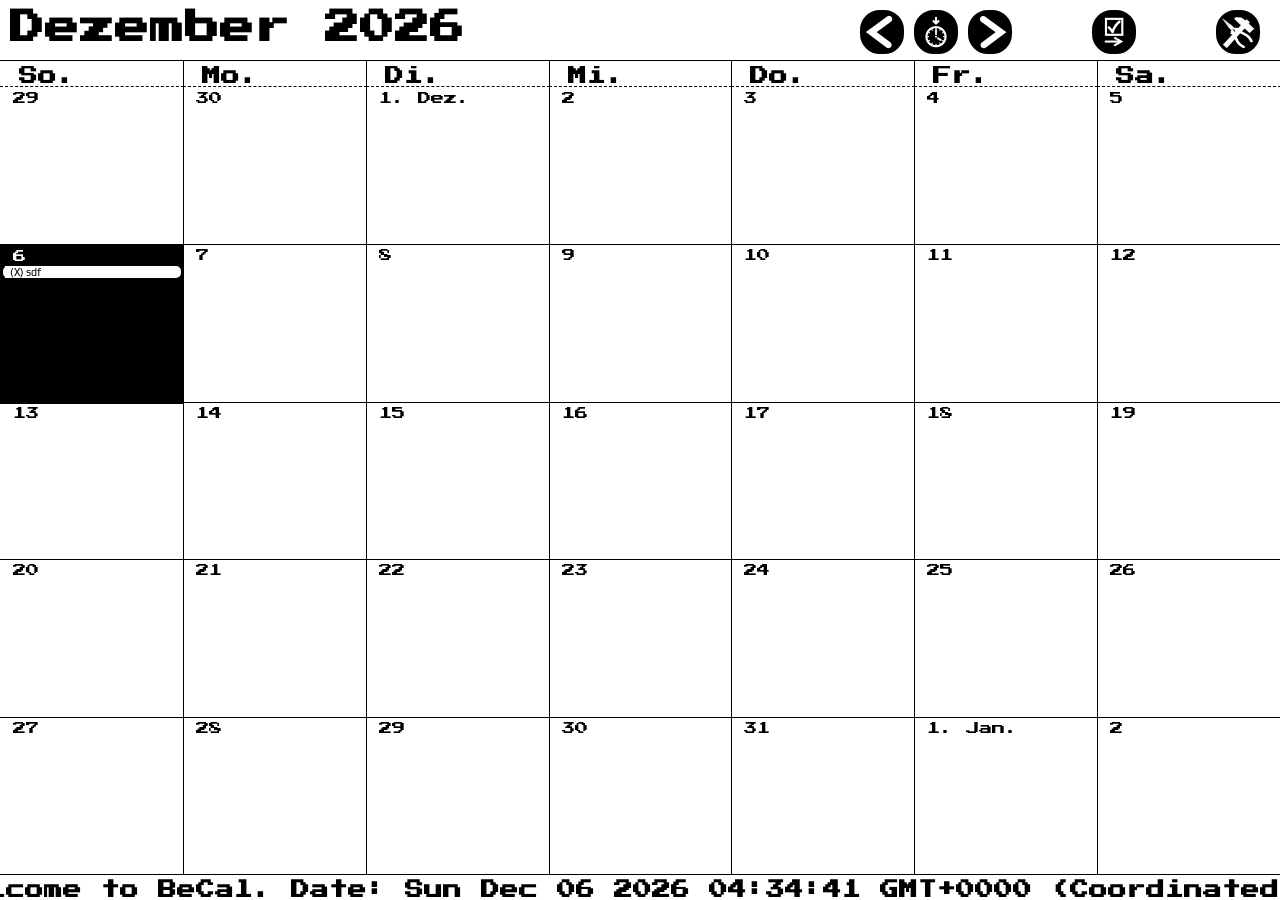
==== commit 5fc70326: "new icons for b&w style, default style not updated yet." ====
--- a/index.html
+++ b/index.html
@@ -8,7 +8,7 @@
 	<link rel="stylesheet" type="text/css" href="plugins/spectrum/spectrum.css" />
 
 	<link rel="stylesheet" type="text/css" href="css/BeCal.css" />
-	<link id="customstyle" rel="stylesheet" type="text/css" href="css/style.css" />
+	<link id="customstyle" rel="stylesheet" type="text/css" href="css/style_blackNwhite.css" />
 </head>
 <body>
 
--- a/css/BeCal.css
+++ b/css/BeCal.css
@@ -176,6 +176,11 @@
 	top: 0px;
 	left: 52px;
 	width: 380px;
+	font-family: 'calFont', sans-serif;
+	font-size: 15pt;
+	padding-top: 15px;
+	background-color: transparent;
+	border: 0;
 }
 
 /* div with the duration of the event in the edit entry window. */
@@ -288,8 +293,10 @@
 }
 
 /* some buttons. */
-.becalEditBtn, .becalHakenBtn, .becalKreuzBtn, .becalDeleteBtn
-{
+.becalEditBtn, .becalHakenBtn, .becalKreuzBtn, .becalDeleteBtn,
+.becalMainBtn
+{
+	display: inline-block;
 	width: 40px;
 	height: 40px;
 	padding: 0px !important;
@@ -298,8 +305,10 @@
 	background-position: center;
 }
 
-/* the advance buttons. */
-.becalAdvanceBtn {text-decoration: none;}
+.becalMainBtn
+{
+	margin-right: 10px;
+}
 
 /* "a" button */
 .becalBtn 
--- a/css/style_blackNwhite.css
+++ b/css/style_blackNwhite.css
@@ -0,0 +1,461 @@
+/* Fonts for the calendar app. */
+@font-face {
+  font-family: 'calFont';
+  font-style: normal;
+  font-weight: 400;
+  src: url('../fonts/PressStart2P.ttf');
+}
+
+@font-face {
+  font-family: 'calFontSmall_Bold';
+  font-style: normal;
+  font-weight: 400;
+  src: url('../fonts/Play-Bold.ttf');
+}
+
+@font-face {
+  font-family: 'calFontSmall';
+  font-style: normal;
+  font-weight: 400;
+  src: url('../fonts/Play-Regular.ttf');
+}
+
+body
+{
+	background-color: #ffffff;
+	color: #000000;
+	font-family: 'calFont', sans-serif;
+}
+
+/* background when the calendar is on. */
+.calendarBackground
+{
+/*	background: url('../img/waldschattensonne.jpg');
+	background-repeat: no-repeat;
+	background-size: cover;*/	
+}
+
+/* background when the todo state is on. */
+.todoBackground
+{
+/*	background: url('../img/todo_background.jpg');
+	background-repeat: no-repeat;
+	background-size: 100% 100%;
+*/
+}
+
+/* background for the edit window and stuff. */
+.becalWindow
+{
+	width: 100%;
+	height: 100%;
+/*	background-image: url('../img/bg_repeat.png'); */
+	background-color: #FFFFFF;
+	color: #000000;
+}
+
+/* this one blocks the whole content when someting will be made with the db. */
+#blocker
+{
+	background-color: #000000;
+	color: #FFFFFF;
+/*	background: url('../img/blocker_background.png');
+	background-repeat: repeat; */
+	/*background-size: 100% 100%;*/
+}
+
+/* the calendar top bar menu */
+#becalTopMenuDiv
+{
+	border-bottom: 1px solid #000000;
+	font-weight: bolder;
+	font-size: 26pt;
+	padding-top: 10px;
+}
+
+/* The checkbox and title for the todo/event selector. */
+#todocheckboxdiv
+{
+	font-family: 'calFont';
+	color: inherit;
+	/*border: 1px solid #FFA000;*/
+}
+#todocheckboxdiv:hover
+{
+	color: #000000 !important;
+	background-color: #aaaaaa !important;
+}
+
+/* The TODO checkbox content. */
+/* it is an event. */
+input[type=checkbox].check-todo:after
+{
+	content: '\1F4C5';
+}
+
+/* it is a todo. */
+input[type=checkbox]:checked:after 
+{
+	color: #000000;
+	content: '\2714';
+}
+
+/* todo checked */
+.haken
+{	
+	color: #000000;
+	font-size: 20pt;
+}
+.haken:after
+{
+	content: '\2611';
+}
+
+/* todo unchecked */
+.kreuz
+{
+	color: #000000;	
+	font-size: 20pt;
+}
+.kreuz:after
+{
+	content: '\2610';
+}
+
+/* The audio record button. */
+.audioRecordBtn
+{
+	position: absolute;
+	top: 0px;
+	left: 0px;
+	display: inline-block;
+	width: 50px;
+	height: 100%;
+	font-size: 26pt;
+	background-color: #FFFFFF;
+	border-right: 2px solid #000000;
+	text-align: center;
+}
+.audioRecordBtn:hover
+{
+	background-color: #AAAAAA;
+}
+
+.audio_not_recording:after
+{
+	content: '\1f3a4';
+}
+
+.audio_recording:after
+{
+	content: '\23F9';
+	color: #000000;
+}
+
+/* show that the event has an audio file associated to it. */
+/* this is the icon in the event view window. */
+#eventView_has_audio_file
+{
+	position: absolute;
+	top: 24px;
+	right: 78px;
+	background-color: #ffffff;
+	color: #000000;
+	border-radius: 5px;
+	border: 2px solid #000000;
+	z-index: 10;
+	width: 20px;
+	height: 20px;
+	text-align: center;
+	font-size: 10pt;
+	z-index: 10;
+	pointer-events: none;
+}
+#eventView_has_audio_file:after {content: '\1F50A';}
+
+/* The icon on a line in the todo display. */
+.todoDisplay_has_audio_file
+{
+	display: inline-block;
+	font-size: 10pt;
+	height: 20px;
+	width: 20px;
+	text-align: center;
+	background-color: #ffffff;
+	border: 2px solid #000000;
+	border-radius: 5px;
+}
+.todoDisplay_has_audio_file:after {content: '\1F50A';}
+
+/* position of the todo check on the todo view. */
+.todocharpos
+{
+	display: inline-block;
+	position: absolute;
+	top: -7px;	
+}
+
+/* position of the todo check on the status. */
+.statuscharpos
+{
+	display: inline-block;
+	position: absolute;
+	top: -10px;
+	/*bottom: 0px;*/
+}
+
+/* The checkbox to switch between todos and calendar on the edit entry window. */
+input[type=checkbox].check-todo
+{
+    background-color: transparent;
+    color:#000000;
+}
+
+input[type=checkbox]:hover.check-todo {
+	color: #aaaaaa;
+}
+
+/* these are the date and time pickers on the create entry window. */
+.becalInputDate, .becalInputTime
+{
+	color: #000000;
+}
+
+/* mouseover over a date input. */
+.becalInputMouseOver:hover
+{
+	background-color: #aaaaaa;
+}
+
+/* an ok button. */
+.becalOkBtn, .becalOkBtn:visited
+{
+	background-color: #ffffff;
+	color: #000000;
+	border: 2px solid #000000;
+}
+
+.becalOkBtn:hover
+{
+	background-color: #aaaaaa;
+}
+
+/* a "bad" button, like for deletion of stuff or such. */
+.becalBadBtn, .becalBadBtn:visited
+{
+	background-color: #ffffff;
+	color: #000000;
+	border: 2px solid #000000;
+}
+
+.becalBadBtn:hover
+{
+	background-color: #aaaaaa;
+}
+
+/* ================================================================ */
+/* NEW add to all styles. */
+/* style added to all the below buttons. */
+.becalMainBtn
+{
+	background-color: #000000;
+	border: 2px solid #000000;
+}
+.becalMainBtn:hover {background-color: #aaaaaa;}
+
+/* the button images. */
+.becalSettingsBtn {background-image: url("../img/settings.png");}
+.becalToTodosBtn {background-image: url("../img/to_todos.png");}
+.becalToTodayBtn {background-image: url("../img/today.png");}
+.becalNextMonthBtn {background-image: url("../img/nextmonth.png");}
+.becalPrevMonthBtn {background-image: url("../img/previousmonth.png");}
+/* ================================================================ */
+
+/* this button has an edit pencil in it. */
+.becalEditBtn
+{
+	background-color: #000000;
+	background-image: url("../img/edit.png");
+}
+
+/* this button has an ok check thingy in it . */
+.becalHakenBtn
+{
+	background-color: #000000;
+	background-image: url("../img/haken.png");
+}
+
+/* this button has a cross in it. */
+.becalKreuzBtn
+{
+	background-color: #000000;
+	background-image: url("../img/kreuz.png");
+}
+
+/* this button has a red pencil rubber in it. */
+.becalDeleteBtn
+{
+	background-color: #000000;
+	background-image: url("../img/delete.png");
+}
+
+/* "a" button */
+.becalBtn 
+{
+	border: 1px solid #000000;
+	background-color: #ffffff;
+}
+
+.becalBtn:hover
+{
+	background-color: #aaaaaa;
+	color: #ffffff;
+}
+
+/* becalField is an unspecific field on the table, becalDayField is a day field on the table. */
+.becalField, .becalDayField
+{
+	border-right: 1px solid #000000;
+}
+
+.becalField 
+{
+	border-bottom: 1px solid #000000;
+}
+
+/* the today field */
+.becalToday
+{
+	color: #ffffff;
+	background-color: #000000;
+	border-top: 1px solid #000000;
+}
+
+/* specific settins for the day fields. */
+.becalDayField 
+{
+	border-bottom: 1px dashed #000000;
+}
+
+/* status line colors */
+.becalStatusOn
+{
+	background-color: transparent;
+/*	background-image: url('../img/semitransparentbg.png');	*/
+	border-top: 1px solid #000000;
+}
+
+.becalStatusOff
+{
+	background-image: none;
+	border-top: 1px solid #000000;
+}
+
+/* hovering over the hidden events. */
+.becalDayHiddenEvents:hover {background-color: #aaaaaa;}
+
+/* an event bar on the calendar view. color will be set by code. */
+.becalEventBar {color: #000000; background-color: #ffffff !important;}
+
+/* mouse action classes for an event. */
+.becalEventMouseOver 
+{
+	border-top: 2px solid #aaaaaa;
+	border-bottom: 2px solid #aaaaaa;
+}
+.becalEventMouseOut
+{
+	border-bottom: 2px solid #000000;
+	border-top: 2px solid #000000;
+}
+.becalEventMarker.becalEventMouseOver
+{
+	border-left:2px solid #aaaaaa;
+	border-right:2px solid #aaaaaa;
+}
+.becalEventMarker.becalEventMouseOut
+{
+	border-left:2px solid #000000;
+	border-right:2px solid #000000;
+}
+
+/* an event in the hidden event window. */
+.becalHiddenEvent {border: 2px solid #000000;}
+.becalHiddenEvent:hover {border: 2px solid #aaaaaa;}
+
+/* SPECIFICS FOR SINGLE WINDOWS. */
+
+/* a todo entry in the todo view. */
+.becalTodo
+{
+	border-bottom: 1px solid #000000;*/
+/*	background-image: url('../img/semitransparentbg.png'); */
+}
+
+/* hovering over a todo item */
+.becalTodo:hover {background-color: #aaaaaa;}
+
+.becalTodo:hover > .becalTodoText,
+.becalTodo > .kreuz:hover,
+.becalTodo > .haken:hover
+{
+	color: #ffffff !important;
+}
+
+/* a todo item. */
+.becalTodoDone
+{
+	text-decoration: line-through;
+	color: #000000;
+}
+
+.becalTodoNotDone
+{
+	text-decoration: none;
+	color: 000000;
+}
+
+/* The jDoor Window theme. */
+/* (graphical) stuff for the window class. 
+	for layouting it, refer to jdoors.css */
+/* the whole window */
+.jdwindow
+{
+	border: 2px solid #000000;
+	border-radius: 5px;
+	background-color: #ffffff;
+	color: #000000;
+}
+
+/* top bar of entry window */
+/*#becalEditEntryWindow */ .jdwindow-top {border-bottom: 2px solid #000000;}
+#becalEditEntryWindow .jdwindow-top:hover {background-color: #aaaaaa !important;}
+
+/* the top bar of the window (to move it) */
+.jdwindow-top 
+{
+	background-color: #ffffff !important;
+	padding-left: 10px;
+}
+
+/* the hide button. 
+	a window will not be deleted, only hidden.
+	remember that. You can show it again with jQuery and the window name given. 
+	$('#mywindow').show();
+*/
+.jdwindow-hide 
+{
+	background-color: #ffffff;
+	color: #000000;
+	padding-left: 2px;
+	font-family: "calFont", sans-serif;
+	font-size: 15pt;
+	border-left: 2px solid #000000;
+	border-bottom: 2px solid #000000;
+}
+
+.jdwindow-hide:hover
+{
+	background-color: #aaaaaa;
+	color: #ffffff;
+}
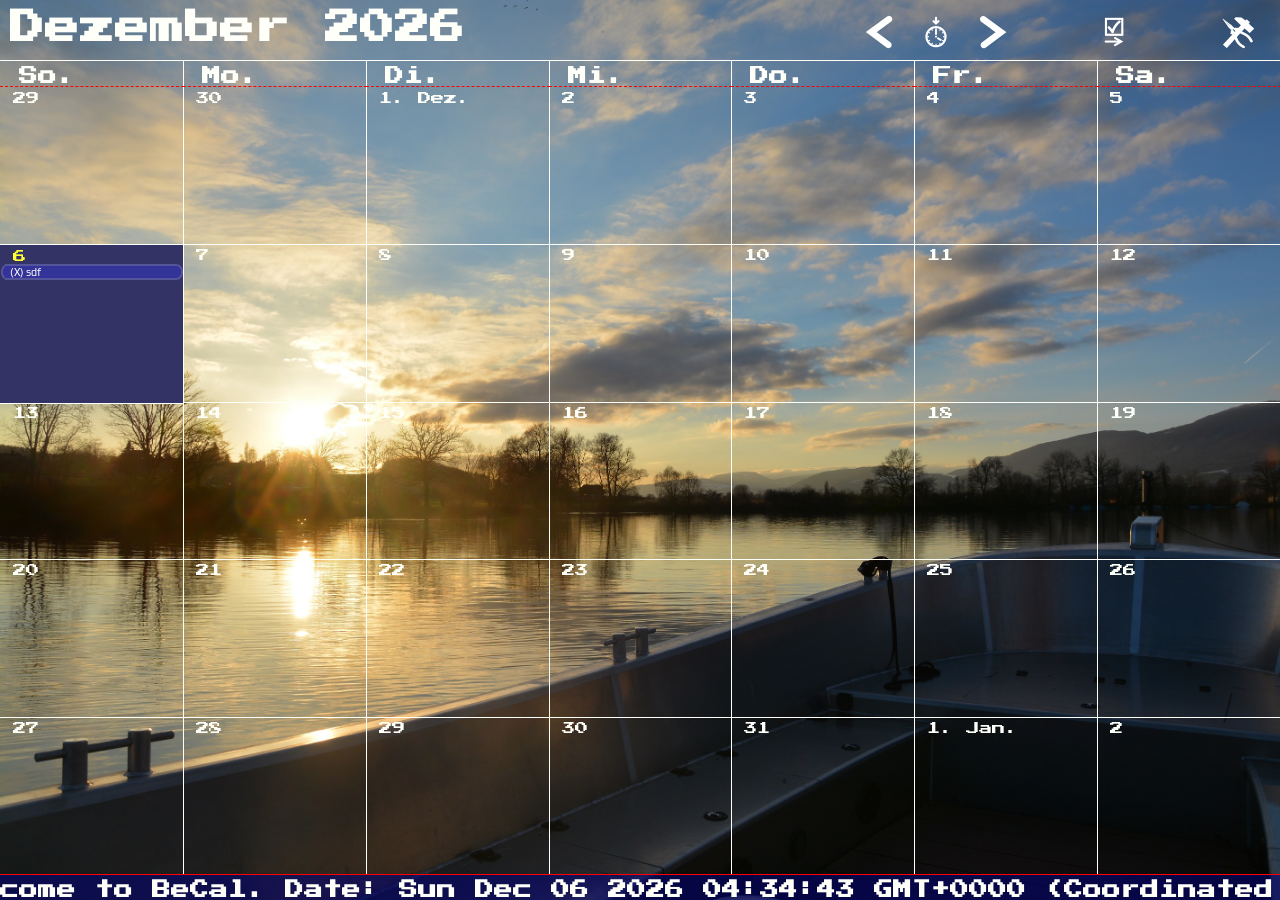
==== commit e8af494e: "added the icons to the default style" ====
--- a/index.html
+++ b/index.html
@@ -8,7 +8,7 @@
 	<link rel="stylesheet" type="text/css" href="plugins/spectrum/spectrum.css" />
 
 	<link rel="stylesheet" type="text/css" href="css/BeCal.css" />
-	<link id="customstyle" rel="stylesheet" type="text/css" href="css/style_blackNwhite.css" />
+	<link id="customstyle" rel="stylesheet" type="text/css" href="css/style.css" />
 </head>
 <body>
 
--- a/css/style.css
+++ b/css/style.css
@@ -0,0 +1,453 @@
+/* Fonts for the calendar app. */
+@font-face {
+  font-family: 'calFont';
+  font-style: normal;
+  font-weight: 400;
+  src: url('../fonts/PressStart2P.ttf');
+}
+
+@font-face {
+  font-family: 'calFontSmall_Bold';
+  font-style: normal;
+  font-weight: 400;
+  src: url('../fonts/Play-Bold.ttf');
+}
+
+@font-face {
+  font-family: 'calFontSmall';
+  font-style: normal;
+  font-weight: 400;
+  src: url('../fonts/Play-Regular.ttf');
+}
+
+body
+{
+	background-color: #111133;
+	color: #FFFFFA;
+	font-family: 'calFont', sans-serif;
+}
+
+/* background when the calendar is on. */
+.calendarBackground
+{
+	background: url('../img/waldschattensonne.jpg');
+	background-repeat: no-repeat;
+	background-size: cover;	
+}
+
+/* background when the todo state is on. */
+.todoBackground
+{
+	background: url('../img/todo_background.jpg');
+	background-repeat: no-repeat;
+	background-size: 100% 100%;
+}
+
+/* background for the edit window and stuff. */
+.becalWindow
+{
+	width: 100%;
+	height: 100%;
+	background-image: url('../img/bg_repeat.png');
+}
+
+/* this one blocks the whole content when someting will be made with the db. */
+#blocker
+{
+	background-color: #663300;
+	background: url('../img/blocker_background.png');
+	background-repeat: repeat;
+	/*background-size: 100% 100%;*/
+}
+
+/* the calendar top bar menu */
+#becalTopMenuDiv
+{
+	border-bottom: 1px solid #FFFFFA;
+	font-weight: bolder;
+	font-size: 26pt;
+	padding-top: 10px;
+}
+
+/* The checkbox and title for the todo/event selector. */
+#todocheckboxdiv
+{
+	font-family: 'calFont';
+	color: inherit;
+	/*border: 1px solid #FFA000;*/
+}
+#todocheckboxdiv:hover
+{
+	color: #FFAA00 !important;
+}
+
+/* The TODO checkbox content. */
+/* it is an event. */
+input[type=checkbox].check-todo:after
+{
+	content: '\1F4C5';
+}
+
+/* it is a todo. */
+input[type=checkbox]:checked:after 
+{
+	color: #33FF33;
+	content: '\2714';
+}
+
+/* font settings of the input with the title of the event on the create entry window. 
+	also the title of the show entry window. */
+.becalInputEventName
+{
+	font-family: 'calFont', sans-serif;
+	font-size: 15pt;
+	color: #FFFFFA;
+	padding-top: 15px;	
+	background-color: transparent;
+	border: 0;
+}
+
+/* todo checked */
+.haken
+{	
+	color: #33FF33;
+	font-size: 20pt;
+}
+.haken:after
+{
+	content: '\2611';
+}
+
+/* todo unchecked */
+.kreuz
+{
+	color: #FF3333;	
+	font-size: 20pt;
+}
+.kreuz:after
+{
+	content: '\2610';
+}
+
+/* The audio record button. */
+.audioRecordBtn
+{
+	position: absolute;
+	top: 0px;
+	left: 0px;
+	display: inline-block;
+	width: 50px;
+	height: 100%;
+	font-size: 28pt;
+	background-color: #3333FF;
+	text-align: center;
+}
+.audioRecordBtn:hover
+{
+	background-color: #FFAA00;
+}
+
+.audio_not_recording:after
+{
+	content: '\1f3a4';
+}
+
+.audio_recording:after
+{
+	content: '\23F9';
+	color: #FF0000;
+}
+
+/* show that the event has an audio file associated to it. */
+/* this is the icon in the event view window. */
+#eventView_has_audio_file
+{
+	position: absolute;
+	top: 24px;
+	right: 78px;
+	background-color: #000033;
+	color: #000000;
+	border-radius: 5px;
+	border: 2px solid #FFAA00;
+	z-index: 10;
+	width: 20px;
+	height: 20px;
+	text-align: center;
+	font-size: 10pt;
+	z-index: 10;
+	pointer-events: none;
+}
+#eventView_has_audio_file:after {content: '\1F50A';}
+
+/* The icon on a line in the todo display. */
+.todoDisplay_has_audio_file
+{
+	display: inline-block;
+	font-size: 10pt;
+	height: 20px;
+	width: 20px;
+	text-align: center;
+	background-color: #000033;
+	border: 2px solid #FFAA00;
+	border-radius: 5px;
+}
+.todoDisplay_has_audio_file:after {content: '\1F50A';}
+
+/* position of the todo check on the todo view. */
+.todocharpos
+{
+	display: inline-block;
+	position: absolute;
+	top: -7px;	
+}
+
+/* position of the todo check on the status. */
+.statuscharpos
+{
+	display: inline-block;
+	position: absolute;
+	top: -10px;
+	/*bottom: 0px;*/
+}
+
+/* The checkbox to switch between todos and calendar on the edit entry window. */
+input[type=checkbox].check-todo
+{
+    background-color: transparent;
+    color:#3333FF;
+}
+
+input[type=checkbox]:hover.check-todo {
+	color: #FFAA00;
+}
+
+/* these are the date and time pickers on the create entry window. */
+.becalInputDate, .becalInputTime
+{
+	color: #FFFFFA;
+}
+
+/* mouseover over a date input. */
+.becalInputMouseOver:hover
+{
+	background-color: #336633;
+}
+
+/* an ok button. */
+.becalOkBtn, .becalOkBtn:visited
+{
+	background-color: #113311;
+	color: #FFFFFA;
+	border: 2px solid #333366;
+}
+
+.becalOkBtn:hover
+{
+	background-color: #336633;
+}
+
+/* a "bad" button, like for deletion of stuff or such. */
+.becalBadBtn, .becalBadBtn:visited
+{
+	background-color: #331111;
+	color: #FFFFFA;
+	border: 2px solid #333366;
+}
+
+.becalBadBtn:hover
+{
+	background-color: #663333;
+}
+
+.becalMainBtn
+{
+	background-color: transparent;
+	border: 2px solid transparent;
+}
+.becalMainBtn:hover {background-color: #000099; border: 2px solid #ffffff;}
+
+/* the button images. */
+.becalSettingsBtn {background-image: url("../img/settings.png");}
+.becalToTodosBtn {background-image: url("../img/to_todos.png");}
+.becalToTodayBtn {background-image: url("../img/today.png");}
+.becalNextMonthBtn {background-image: url("../img/nextmonth.png");}
+.becalPrevMonthBtn {background-image: url("../img/previousmonth.png");}
+
+/* this button has an edit pencil in it. */
+.becalEditBtn
+{
+	background-image: url("../img/edit.png");
+}
+
+/* this button has an ok check thingy in it . */
+.becalHakenBtn
+{
+	background-image: url("../img/haken.png");
+}
+
+/* this button has a cross in it. */
+.becalKreuzBtn
+{
+	background-image: url("../img/kreuz.png");
+}
+
+/* this button has a red pencil rubber in it. */
+.becalDeleteBtn
+{
+	background-image: url("../img/delete.png");
+}
+
+/* "a" button */
+.becalBtn 
+{
+	border: 1px solid #FFFFFA;
+	background-color: #333355;
+}
+
+.becalBtn:hover
+{
+	background-color: #FFAA00;
+	color: #333355;
+}
+
+/* becalField is an unspecific field on the table, becalDayField is a day field on the table. */
+.becalField, .becalDayField
+{
+	border-right: 1px solid #FFFFFA;
+}
+
+.becalField 
+{
+	border-bottom: 1px solid #FFFFFA;
+}
+
+/* the today field */
+.becalToday
+{
+	color: #FFFF33;
+	background-color: #333366;
+	border-top: 1px solid #FFFFFA;
+}
+
+/* specific settins for the day fields. */
+.becalDayField 
+{
+	border-bottom: 1px dashed #FF0000;
+}
+
+/* status line colors */
+.becalStatusOn
+{
+	background-image: url('../img/semitransparentbg.png');	
+	border-top: 1px solid #FF0000;
+}
+
+.becalStatusOff
+{
+	background-image: none;
+	border-top: 1px solid #FFFFFF;
+}
+
+/* hovering over the hidden events. */
+.becalDayHiddenEvents:hover {background-color: #336633;}
+
+/* mouse action classes for an event. */
+.becalEventMouseOver 
+{
+	border-top: 2px solid #fffffa;
+	border-bottom: 2px solid #fffffa;
+}
+.becalEventMouseOut
+{
+	border-bottom: 2px solid #555599;
+	border-top: 2px solid #555599;
+}
+.becalEventMarker.becalEventMouseOver
+{
+	border-left:2px solid #fffffa;
+	border-right:2px solid #fffffa;
+}
+.becalEventMarker.becalEventMouseOut
+{
+	border-left:2px solid #555599;
+	border-right:2px solid #555599;
+}
+
+/* an event in the hidden event window. */
+.becalHiddenEvent {border: 2px solid #666699;}
+.becalHiddenEvent:hover {border: 2px solid #FFFFFA;}
+
+/* SPECIFICS FOR SINGLE WINDOWS. */
+
+/* top bar of entry window */
+#becalEditEntryWindow .jdwindow-top:hover {background-color: #336633;}
+
+/* a todo entry in the todo view. */
+.becalTodo
+{
+	/*border: 1px solid #FF0000;*/
+	background-image: url('../img/semitransparentbg.png');
+	/*border-bottom: 1px solid #FFAA00;*/
+}
+
+/* hovering over a todo item */
+.becalTodo:hover {background-color: #000033;}
+
+.becalTodo:hover > .becalTodoText,
+.becalTodo > .kreuz:hover,
+.becalTodo > .haken:hover
+{
+	color: #FFAA00 !important;
+}
+
+/* a todo item. */
+.becalTodoDone
+{
+	text-decoration: line-through;
+	color: #AAFFAA;
+}
+
+.becalTodoNotDone
+{
+	text-decoration: none;
+	color: FFFFFA;
+}
+
+/* The jDoor window theme. */
+/* (graphical) stuff for the window class. 
+	for layouting it, refer to jdoors.css */
+/* the whole window */
+.jdwindow
+{
+	border: 2px solid #FFFFFA;
+	border-radius: 5px;
+	background-color: #111133;
+	color: #FFFFFA;
+}
+
+/* the top bar of the window (to move it) */
+.jdwindow-top 
+{
+	background-color: #113311;
+	padding-left: 10px;
+}
+
+/* the hide button. 
+	a window will not be deleted, only hidden.
+	remember that. You can show it again with jQuery and the window name given. 
+	$('#mywindow').show();
+*/
+.jdwindow-hide 
+{
+	background-color: #333366;
+	color: #FFFFFA;
+	padding-left: 2px;
+	font-family: "calFont", sans-serif;
+	font-size: 15pt;
+}
+
+.jdwindow-hide:hover
+{
+	background-color: #336633;
+	color: #FF3333;
+}
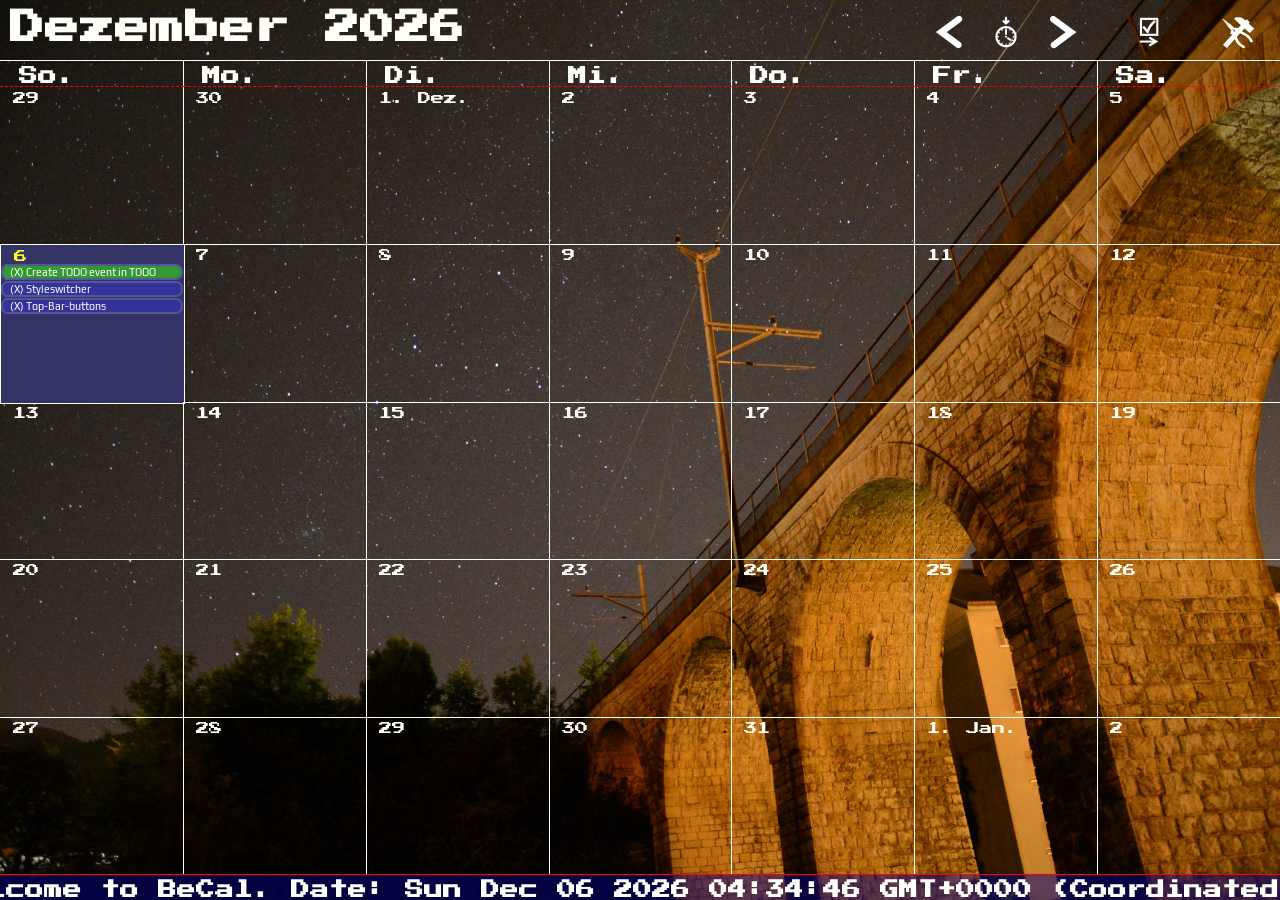
==== commit 28eb112d: "Index was wrong, why?" ====
--- a/index.html
+++ b/index.html
@@ -43,4 +43,4 @@
 });
 
 </script>
-</body>+</body>
--- a/css/BeCal.css
+++ b/css/BeCal.css
@@ -316,6 +316,7 @@
 	border-radius: 4px;
 	padding: 5px;
 	font-size: 12pt;
+	cursor: pointer;
 }
 
 /* becalField is an unspecific field on the table, becalDayField is a day field on the table. */
@@ -335,7 +336,7 @@
 
 /* don't show borders on the left, right, top and bottom fields. */
 .becalLastCalField {border-right: 0px;}
-.becalLowestCalField {border-bottom: 0px;}
+.becalLowestCalField {border-bottom: 0px !important;}
 
 /* specific settins for the day fields. */
 .becalDayField 
--- a/css/style.css
+++ b/css/style.css
@@ -32,7 +32,7 @@
 {
 	background: url('../img/waldschattensonne.jpg');
 	background-repeat: no-repeat;
-	background-size: cover;	
+	background-size: 100% 100%;	
 }
 
 /* background when the todo state is on. */
@@ -259,6 +259,8 @@
 	background-color: #663333;
 }
 
+/* ================================================================ */
+/* style added to all the below buttons. */
 .becalMainBtn
 {
 	background-color: transparent;
@@ -266,13 +268,22 @@
 }
 .becalMainBtn:hover {background-color: #000099; border: 2px solid #ffffff;}
 
-/* the button images. */
+/* the button images for the calendar and todo view. */
 .becalSettingsBtn {background-image: url("../img/settings.png");}
+.becalToCalendarBtn {background-image: url("../img/to_calendar.png");}
 .becalToTodosBtn {background-image: url("../img/to_todos.png");}
 .becalToTodayBtn {background-image: url("../img/today.png");}
 .becalNextMonthBtn {background-image: url("../img/nextmonth.png");}
 .becalPrevMonthBtn {background-image: url("../img/previousmonth.png");}
 
+/* todo view specific */
+.becalTodoDoneBtn {background-image: url("../img/todos_done.png");}
+.becalTodoUndoneBtn {background-image: url("../img/todos_undone.png");}
+.becalTodoAllBtn {background-image: url("../img/todos_all.png");}
+
+/* endof main main buttons. */
+/* ================================================================ */
+
 /* this button has an edit pencil in it. */
 .becalEditBtn
 {
@@ -327,6 +338,7 @@
 	color: #FFFF33;
 	background-color: #333366;
 	border-top: 1px solid #FFFFFA;
+	border-left: 1px solid #FFFFFA;
 }
 
 /* specific settins for the day fields. */
